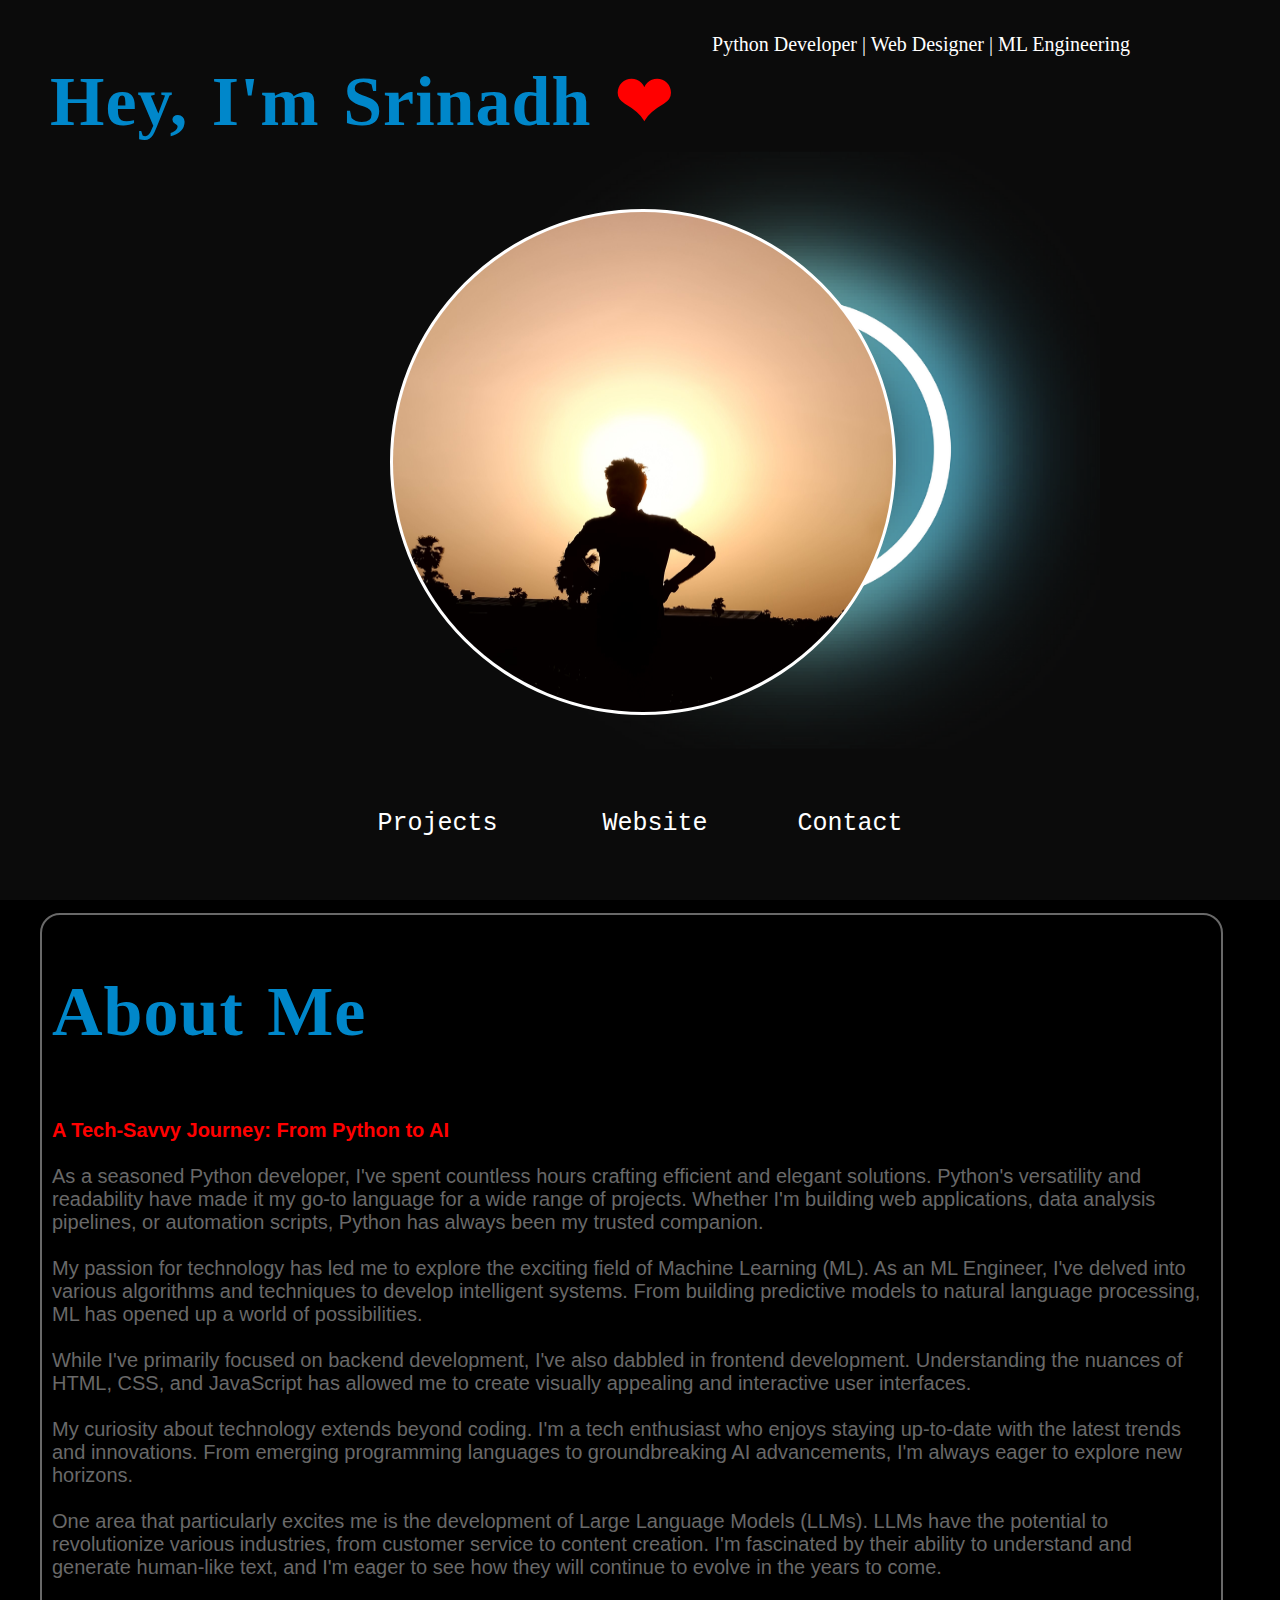
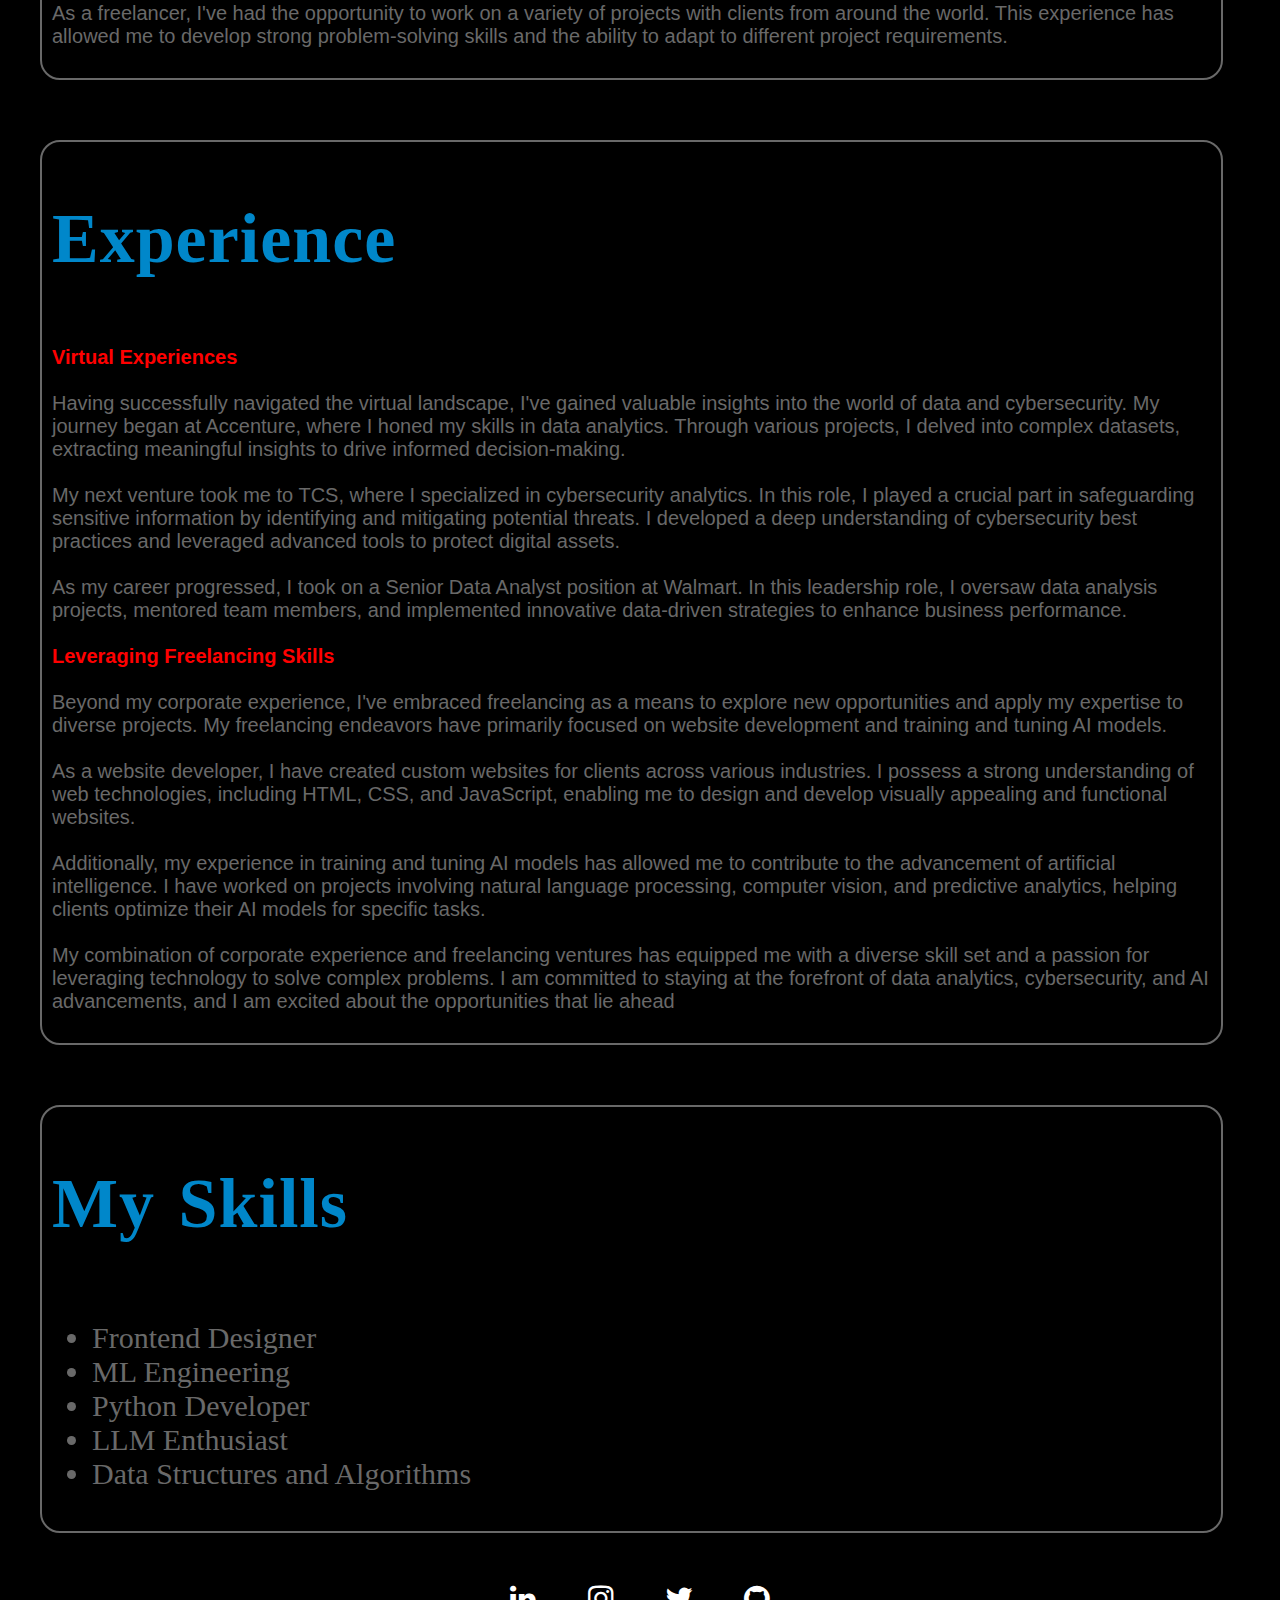
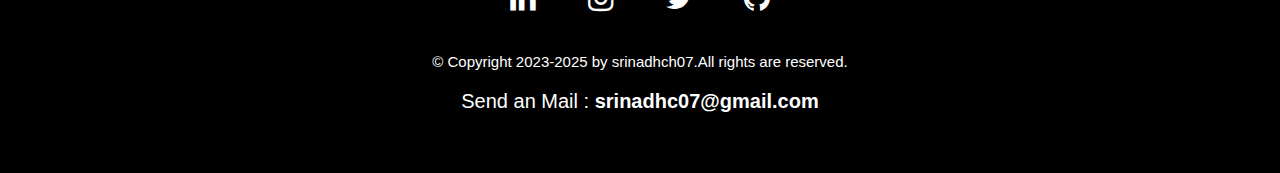
==== src/about.html @ c0590141 "Add files via upload" ====
<!DOCTYPE html>
<html>
<head>
	<title>SRINADH</title>
	<link rel="stylesheet" href="https://cdnjs.cloudflare.com/ajax/libs/font-awesome/4.7.0/css/font-awesome.min.css">
	<meta name="viewport" content="width=device-width, initial-scale=1.0">
	<style type="text/css">
		body{
			margin: 0px;
			padding:30px;
			background: black;
			background-image: url('../images/black.png');
			background-repeat: no-repeat;
  			background-attachment: fixed;
  			background-size: cover;
  			user-select: none;
		}
		.underline{
			display: inline-block;
			position: relative;
			color: #0087ca;
			font-size: 70px;
		}
		.underline:hover{
			color: green;
		}
		.underline::after{
			content: '';
			width: 100%;
			position: absolute;
			transform: scaleX(0);
			height: 2px;
			bottom: -2px;
			bottom: 0;
			left: 0px;
			background: green;
			transform-origin: bottom right;
			transition: transform 0.25s ease-out;
		}
		.underline:hover::after{
			transform: scaleX(1);
			transform-origin: bottom left;
		}
		.header{
			padding:20px;
		}
		h1{
			word-spacing: 5px;
			letter-spacing: 1px;
			color: white;
		}
		.flip-box {
			background-color: transparent;
			width: 500px;
			height: 500px;
			border: 1px white;
			border-radius: 50%;
			perspective: 1000px;
			margin:auto;
			


		}

		.flip-box-inner {
			position: relative;
			width: 100%;
			height: 100%;
			border-radius: 50%;
			text-align: center;
			transition: transform 0.8s;
			transform-style: preserve-3d;
		}

		.flip-box:hover .flip-box-inner {
			transform: rotateY(180deg);
		}

		.flip-box-front, .flip-box-back {
			position: absolute;
			width: 100%;
			height: 100%;
			-webkit-backface-visibility: hidden;
			backface-visibility: hidden;
		}

		.flip-box-front {
			background-color: white;
			color: black;
			border-radius: 50%;
			border:2px solid black;
			border: 3px solid white;
		}

		.flip-box-back {
			border:1px solid black;
			border-radius: 50%;
			transform: rotateY(180deg);
			border: 7px solid red;
			background: white;


		}
		.flip-box-back h2{
			letter-spacing: 10px;
			color: red;
			font-size: 50px;
			font-weight: bold;
			margin-top: -1%;


		}

		p{
			font-family: Arial;
			font-size: 20px;
		}
		span{
			color:red;
			font-weight: bold;
			font-family: arial;
		}
		span:hover{
			color:white;

		}
		.flip-box-back p{
			margin-top: 35%;
			font-family: time new roman;
		}
		.container
		{
			border: 2px solid DimGrey;
			padding: 10px;
			border-radius: 20px 20px;
			color:DimGrey;
			margin-top: 50px;
			width: 95%;
			height: auto;
			margin: 10px;
			margin-top:50px;

		
		}
		.container:hover
		{
			color:white;
			transition: 0.4s;
			border: 2px solid white;
		}

		.left
		{
			float: left;
		}
		.center
		{
			width: 95%;
		}
		.long-width{
			width: 95%;
		}
		a{
			color: white;
			text-decoration: none;
		}
		a:hover{
			color:skyblue;
			transition: 0.4s;
		}
		.text
		{
			text-align: center;
			color: white;
			margin-top: 100px;
			font-size:25px;
		}
		.footer{
			
			width: 100%;
			padding: px;
			margin-bottom: 0px;
			text-align: center;
			bottom: 0;
			padding-bottom: 10px;
		}

		.fa {
			padding: 20px;
			font-size: 30px;
			width: 30px;
			height:  auto;
			text-align: center;
			text-decoration: none;
			margin: 5px 2px;
			border-radius: 50%;
			align-items: center;
		}

		.fa:hover {
			opacity: 0.7;
		}
		.fa-twitter {
		
			margin-top: 20px;
		}

		.fa-github {
			background: black;
			color: white;
		}
		.fa-twitter {
			background: black;
			color: white;
		}
		.fa-google {
			background: black;
			color: white;
		}
		.fa-linkedin {
			background: black;
			color: white;
		}
		.fa-instagram {
			background: black;
			color: white;
		}
		.fa-snapchat-ghost {
			background: black;
			color: white;
			text-shadow: -1px 0 black, 0 1px black, 1px 0 black, 0 -1px black;
		}
		hr.solid{
			border-top: 3px solid black;
		}
		header {
			margin-top: -3%;
            animation: fadeIn 2s ease-in-out;
        }
         section {
           
            animation: fadeInUp 2s ease-in-out;
        }
		
		@keyframes fadeIn {
            from { opacity: 0; }
            to { opacity: 1; }
        }
        @keyframes fadeInUp {
            from { opacity: 0; transform: translateY(20px); }
            to { opacity: 1; transform: translateY(0); }
        }
        .text1{
        	font-size: 30px;
        }

		@media screen and (max-width: 800px) {
		header {
            animation: fadeIn 2s ease-in-out;
        }
         section {
           
            animation: fadeInUp 2s ease-in-out;
        }
		
		@keyframes fadeIn {
            from { opacity: 0; }
            to { opacity: 1; }
        }
        @keyframes fadeInUp {
            from { opacity: 0; transform: translateY(20px); }
            to { opacity: 1; transform: translateY(0); }
        }
		.footer{
			
			width: 90%;
			padding: px;
			margin-bottom: 0px;
			text-align: center;
			bottom: 0;
			padding-bottom: 10px;
		}
		.text
		{
			text-align: center;
			color: white;
			margin-top: 100px;
			font-size:10px;
		}

		.center
		{
			
		}
		.long-width{
			width: 100%;
		}

		p{
			font-family: Arial;
			font-size: 15px;
		}
		body{
			
			margin: 5px;
			padding:30px;
			height: auto;
			background-image: url('../images/mobile.png');
			background-repeat: no-repeat;
  			background-attachment: fixed;
  			background-size: cover;
  			background-position: center;
		}
		body: hover{
			
			margin: 5px;
			transition: 0.4s;
		}
		.underline{
			display: inline-block;
			position: relative;
			color: #0087ca;
			font-size: 25px;
		}

		.flip-box-back h2{
			letter-spacing: 10px;
			color: red;
			font-size: 20px;
			font-weight: bold;
			margin-top: -1%;


		}
		.container
		{
			border: 2px solid DimGrey;
			padding: 10px;
			border-radius: 20px 20px;
			color:DimGrey;
			margin: auto;
			width:90%;
			margin-top: 50px;

		
		}
		.container:hover
		{
			color:white;
			transition: 0.4s;
			border: 2px solid white;
		}
		.hide{
			display: none;
		}
		.flip-box {
			background-color: transparent;
			width: 250px;
			height: 250px;
			border: 1px solid black;
			border-radius: 50%;
			perspective: 1000px;
			margin:auto;

		}
		.text1{
			font-size: 20px;
		}
	}
	</style>
</head>
<body>
	<header>
	<div class="header">
		<h1 class="underline">Hey, I'm Srinadh <span style="color:red;">&#10084;</span></h1>
		<p class="hide" style="float: right; padding-right: 100px;color: white;font-family:serif;">Python Developer | Web Designer | ML Engineering</p>
	</div>
	</header>

	<div class="flip-box">
		<div class="flip-box-inner">
			<div class="flip-box-front">
				<img src="../images/srinadh1.jpg" style="width:100%;height:100%;border-radius:50%;">
			</div>
			<div class="flip-box-back">
				<p>THE NAME IS</p>
				<h2 class="underline"><strong>SRINADH</strong></h2>
			</div>
		</div>
	</div>
	<section>
	<div class="text" style="color: white;">
		<pre><a href="projects.html">Projects</a>       <a href="https://brunda1.odoo.com/">Website</a>      <a href="https://wa.me/9346070083">Contact</a></pre>
	</div>
	<div class="container left long-width">
		<h1 class="underline">About Me</h1>	
		<p><span style="color:red;">A Tech-Savvy Journey: From Python to AI</span>
		<br><br>
		As a seasoned Python developer, I've spent countless hours crafting efficient and elegant solutions. Python's versatility and readability have made it my go-to language for a wide range of projects. Whether I'm building web applications, data analysis pipelines, or automation scripts, Python has always been my trusted companion.
		<br><br>
		My passion for technology has led me to explore the exciting field of Machine Learning (ML). As an ML Engineer, I've delved into various algorithms and techniques to develop intelligent systems. From building predictive models to natural language processing, ML has opened up a world of possibilities.
		<br><br>
		While I've primarily focused on backend development, I've also dabbled in frontend development. Understanding the nuances of HTML, CSS, and JavaScript has allowed me to create visually appealing and interactive user interfaces.
		<br><br>
		My curiosity about technology extends beyond coding. I'm a tech enthusiast who enjoys staying up-to-date with the latest trends and innovations. From emerging programming languages to groundbreaking AI advancements, I'm always eager to explore new horizons.
		<br><br>
		One area that particularly excites me is the development of Large Language Models (LLMs). LLMs have the potential to revolutionize various industries, from customer service to content creation. I'm fascinated by their ability to understand and generate human-like text, and I'm eager to see how they will continue to evolve in the years to come.
		<br><br>
		As a freelancer, I've had the opportunity to work on a variety of projects with clients from around the world. This experience has allowed me to develop strong problem-solving skills and the ability to adapt to different project requirements.
		</p>
	</div>
	<div class="container left  ">
		<h1 class="underline">Experience</h1>	
		<p>
			<span style="color:red;">Virtual Experiences</span>
			<br><br>
			Having successfully navigated the virtual landscape, I've gained valuable insights into the world of data and cybersecurity. My journey began at Accenture, where I honed my skills in data analytics. Through various projects, I delved into complex datasets, extracting meaningful insights to drive informed decision-making.
			<br><br>
			My next venture took me to TCS, where I specialized in cybersecurity analytics. In this role, I played a crucial part in safeguarding sensitive information by identifying and mitigating potential threats. I developed a deep understanding of cybersecurity best practices and leveraged advanced tools to protect digital assets.
			<br><br>
			As my career progressed, I took on a Senior Data Analyst position at Walmart. In this leadership role, I oversaw data analysis projects, mentored team members, and implemented innovative data-driven strategies to enhance business performance.
			<br><br>
			<span style="color:red;">Leveraging Freelancing Skills</span>
			<br><br>
			Beyond my corporate experience, I've embraced freelancing as a means to explore new opportunities and apply my expertise to diverse projects. My freelancing endeavors have primarily focused on website development and training and tuning AI models.
			<br><br>
			As a website developer, I have created custom websites for clients across various industries. I possess a strong understanding of web technologies, including HTML, CSS, and JavaScript, enabling me to design and develop visually appealing and functional websites.
			<br><br>
			Additionally, my experience in training and tuning AI models has allowed me to contribute to the advancement of artificial intelligence. I have worked on projects involving natural language processing, computer vision, and predictive analytics, helping clients optimize their AI models for specific tasks.
			<br><br>
			My combination of corporate experience and freelancing ventures has equipped me with a diverse skill set and a passion for leveraging technology to solve complex problems. I am committed to staying at the forefront of data analytics, cybersecurity, and AI advancements, and I am excited about the opportunities that lie ahead

		</p>
	</div>
	<div class="container left center ">
		<h1 class="underline" >My Skills</h1>	
		<p>
			<ul class="text1">
			  <li>Frontend Designer</li>
			  <li>ML Engineering</li>
			  <li>Python Developer</li>
			  <li>LLM Enthusiast</li>
			  <li>Data Structures and Algorithms</li>
			</ul>
		</p>
	</div>
	</section>
	<div class="footer">
			<a href="https://www.linkedin.com/in/srinadh-chintakindi-887550232/" class="fa fa-linkedin" target="_blank"></a>
			<a href="https://www.instagram.com/mr_srinadhch07/" class="fa fa-instagram" target="_blank"></a>
			<a href="https://twitter.com/SRINADHch07" class="fa fa-twitter" target="_blank"></a>
			<a href="https://github.com/Srinadhch07" class="fa fa-github" target="_blank"></a>
			<p style="font-size: 15px;color:white;">&#169; Copyright 2023-2025 by srinadhch07.All rights are reserved.</p>
			<p style="font-size: 20px;font-family: sans-serif;color:white;">Send an Mail :<span><a href="mailto:srinadhc07@gmail.com"> srinadhc07@gmail.com</a></span></p>
			
	</div>

</body>
</html>
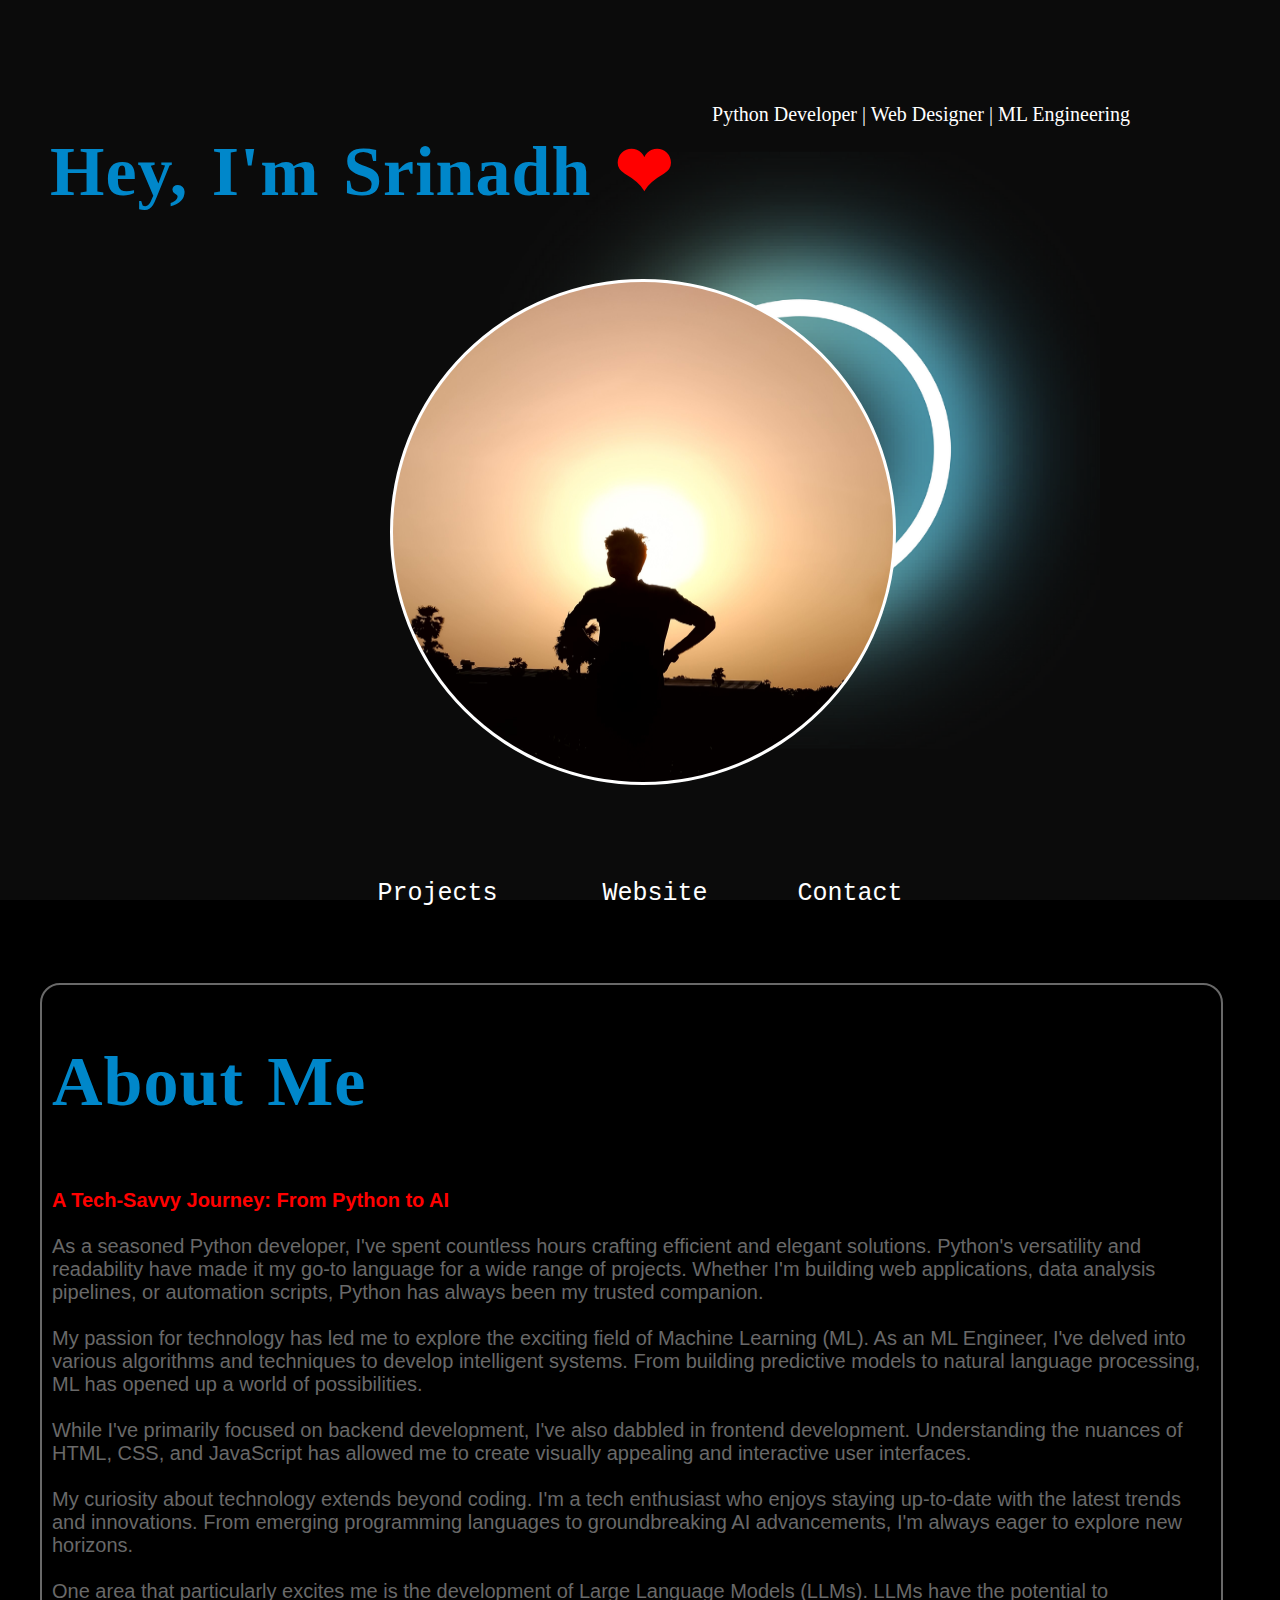
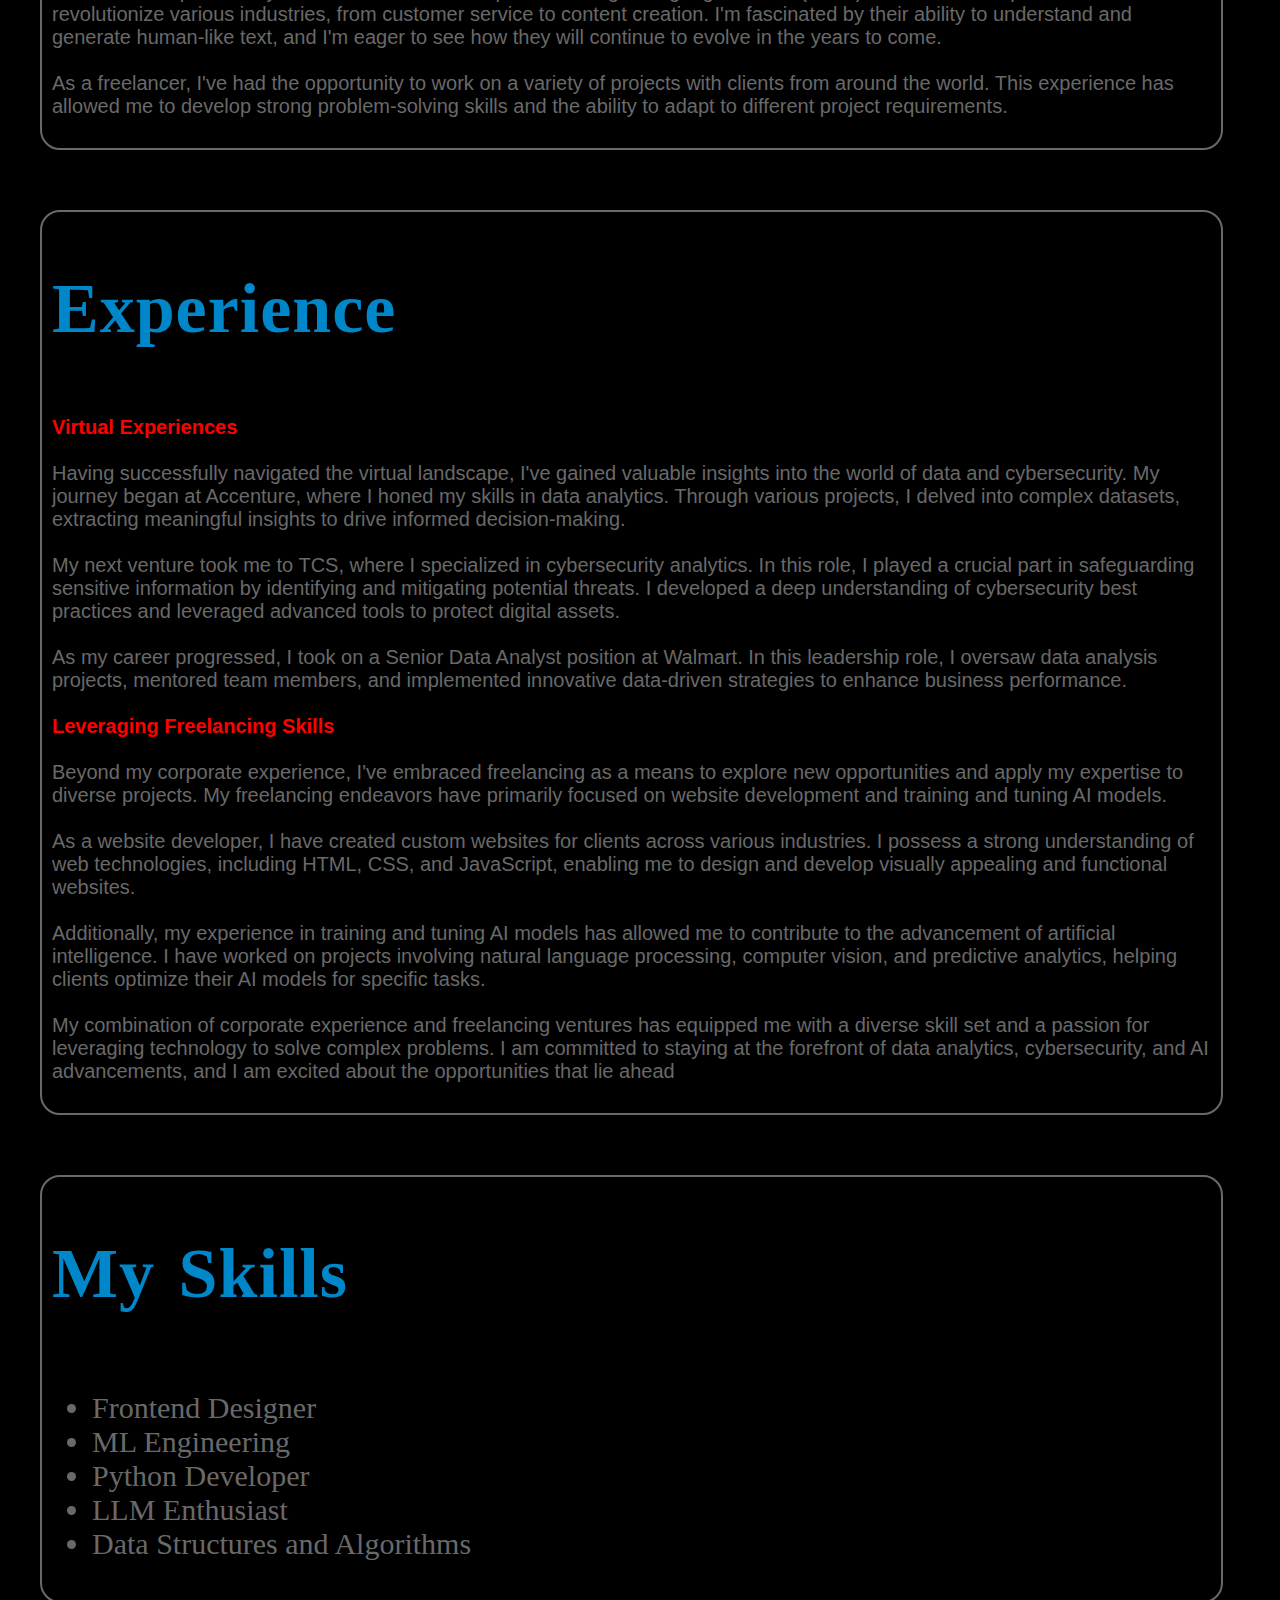
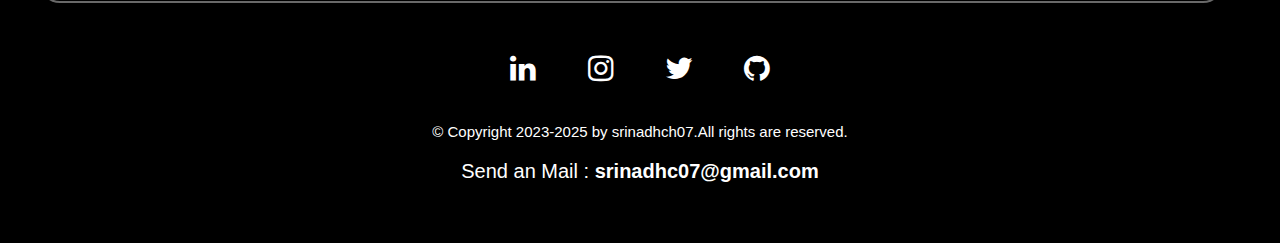
==== commit f421353d: "Update about.html" ====
--- a/src/about.html
+++ b/src/about.html
@@ -43,6 +43,7 @@
 		}
 		.header{
 			padding:20px;
+			margin-top: 70px;
 		}
 		h1{
 			word-spacing: 5px;
@@ -371,7 +372,7 @@
 </head>
 <body>
 	<header>
-	<div class="header">
+	<div class="header" >
 		<h1 class="underline">Hey, I'm Srinadh <span style="color:red;">&#10084;</span></h1>
 		<p class="hide" style="float: right; padding-right: 100px;color: white;font-family:serif;">Python Developer | Web Designer | ML Engineering</p>
 	</div>
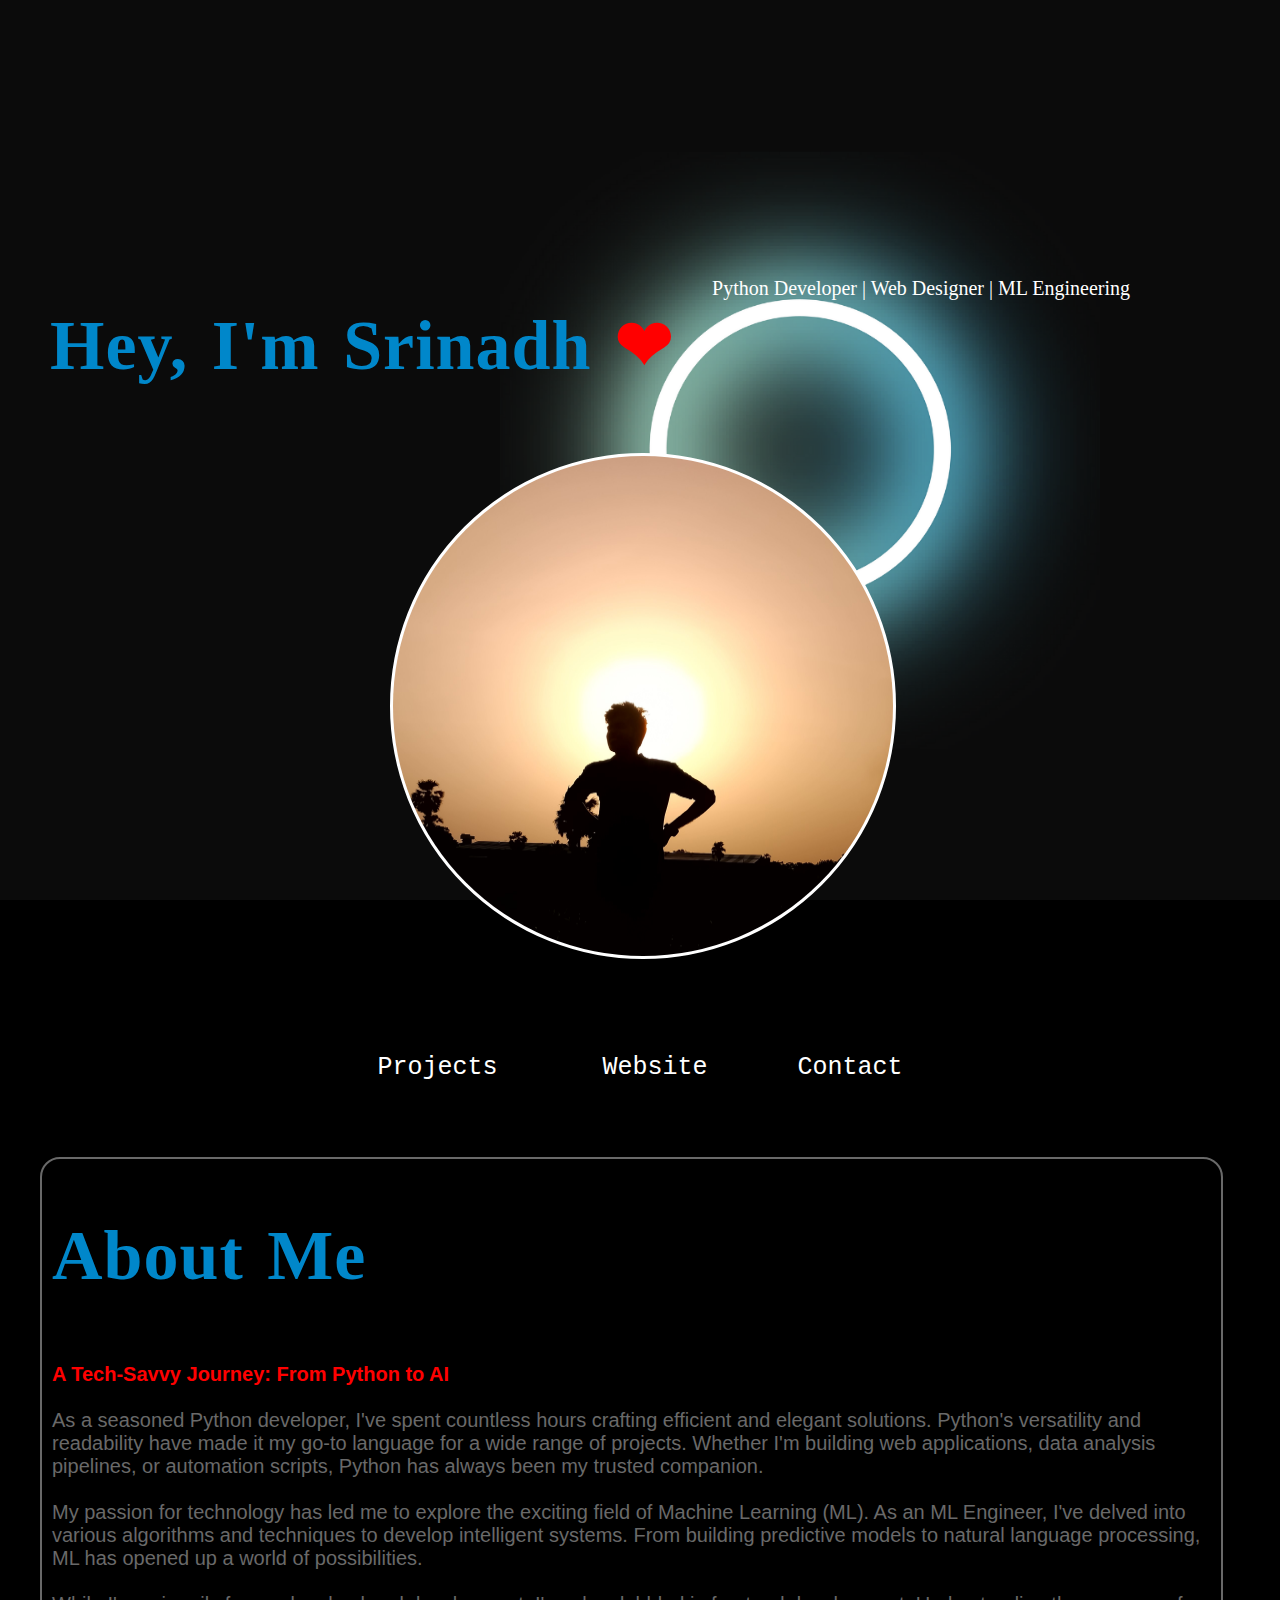
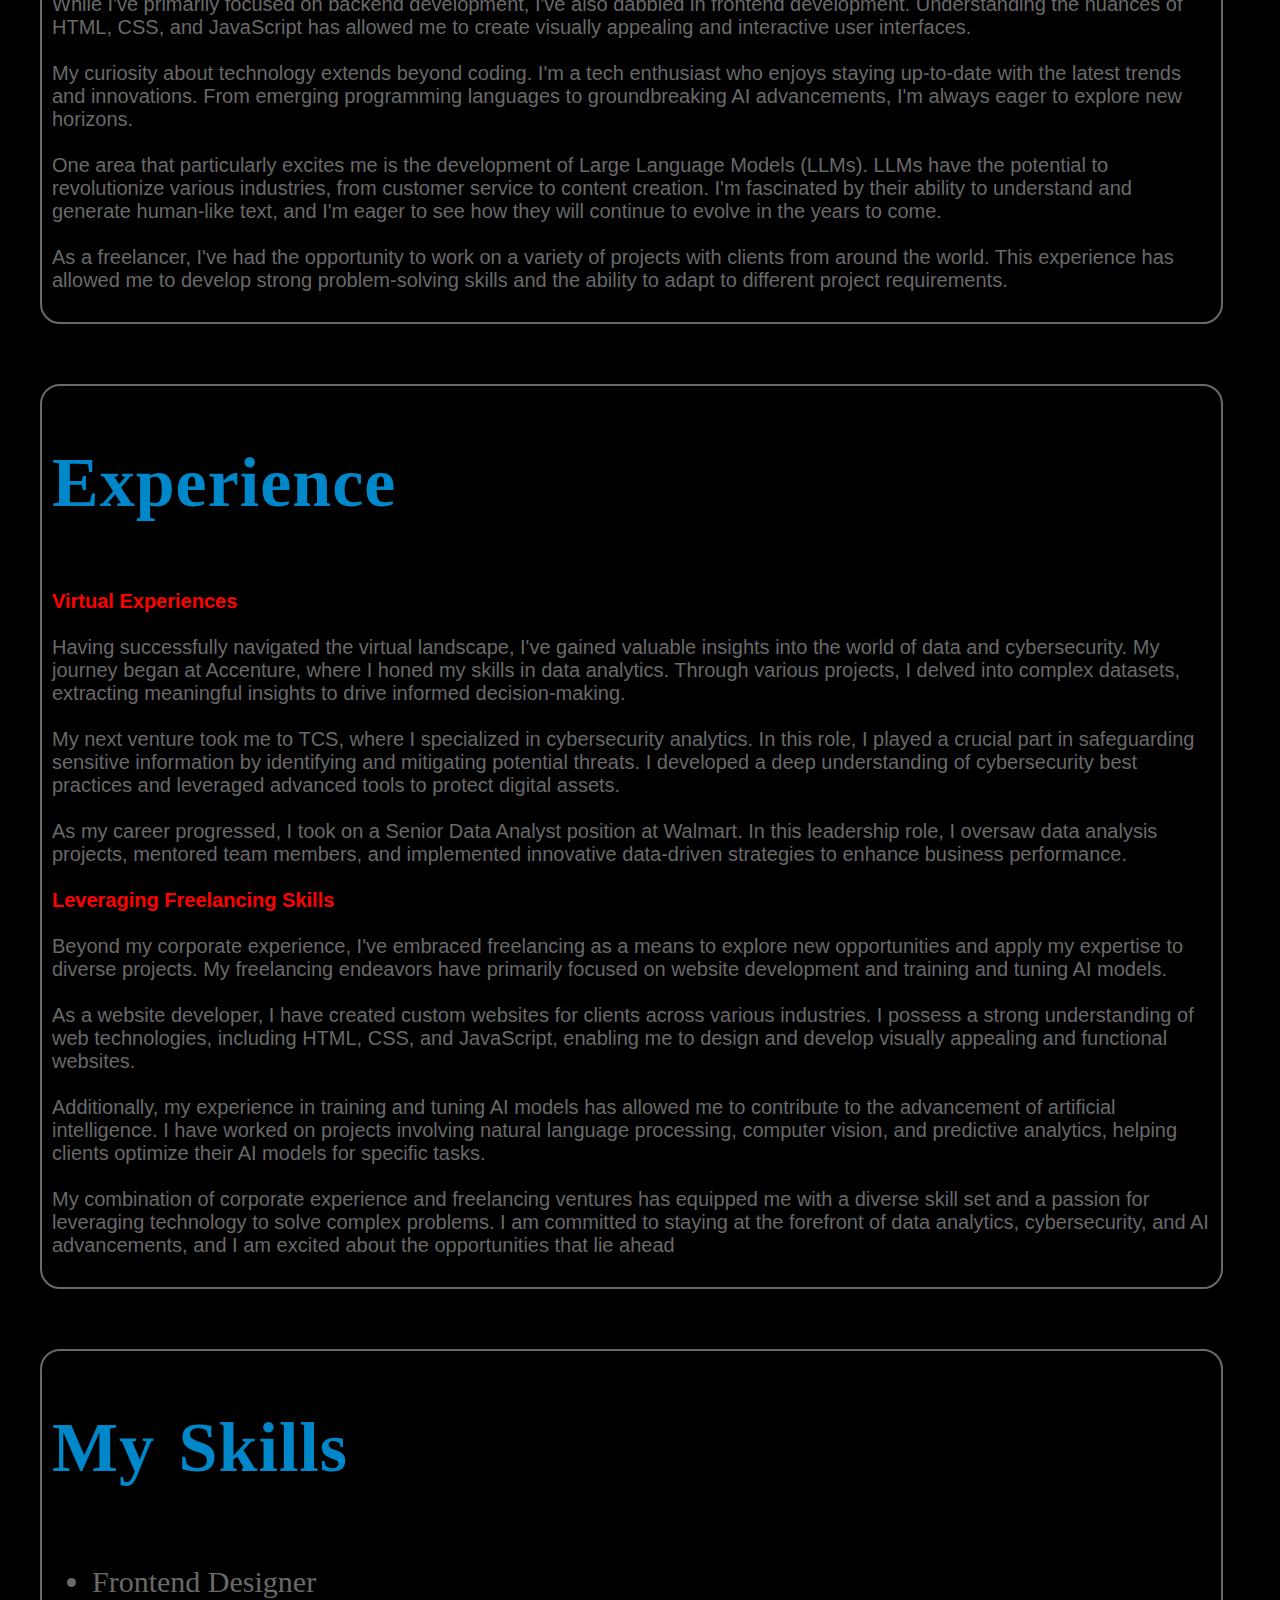
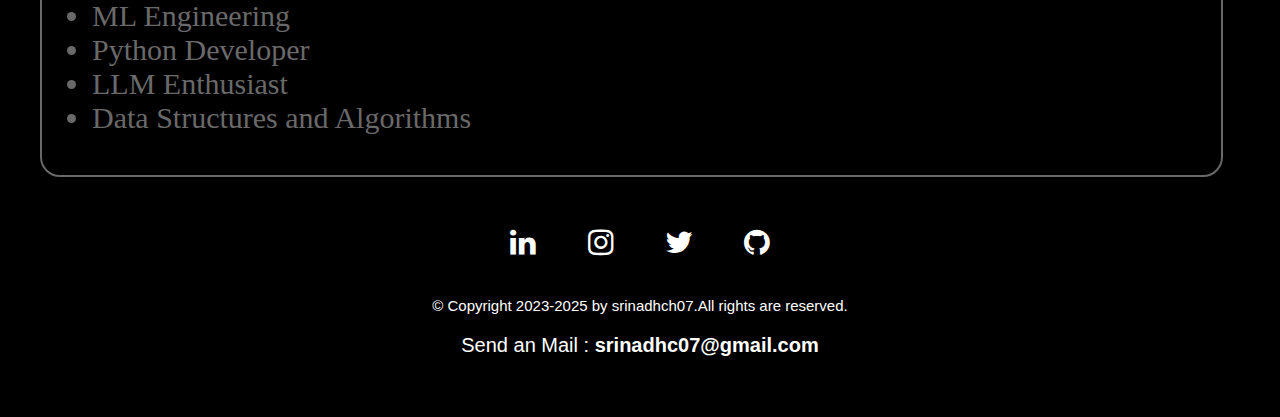
==== commit 1fdedf8f: "Update about.html" ====
--- a/src/about.html
+++ b/src/about.html
@@ -43,7 +43,7 @@
 		}
 		.header{
 			padding:20px;
-			margin-top: 70px;
+			margin-top: 20%;
 		}
 		h1{
 			word-spacing: 5px;
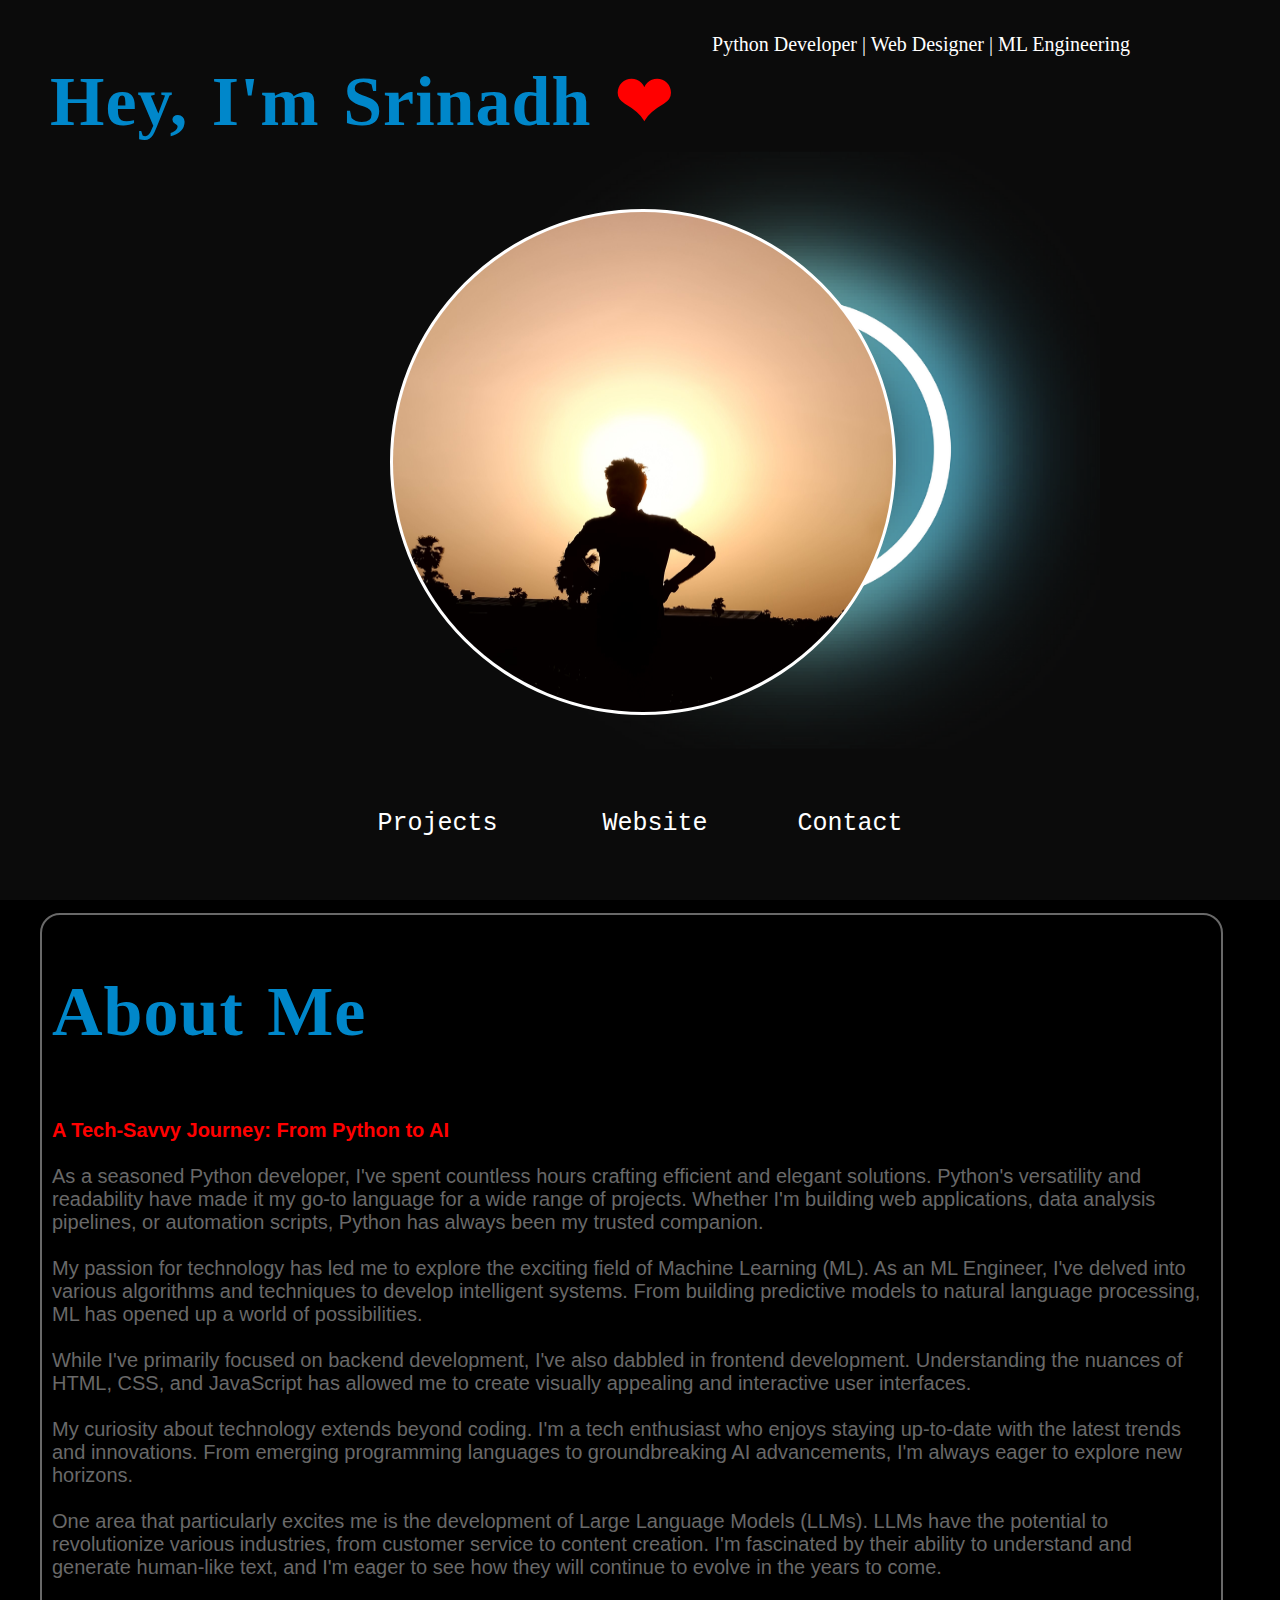
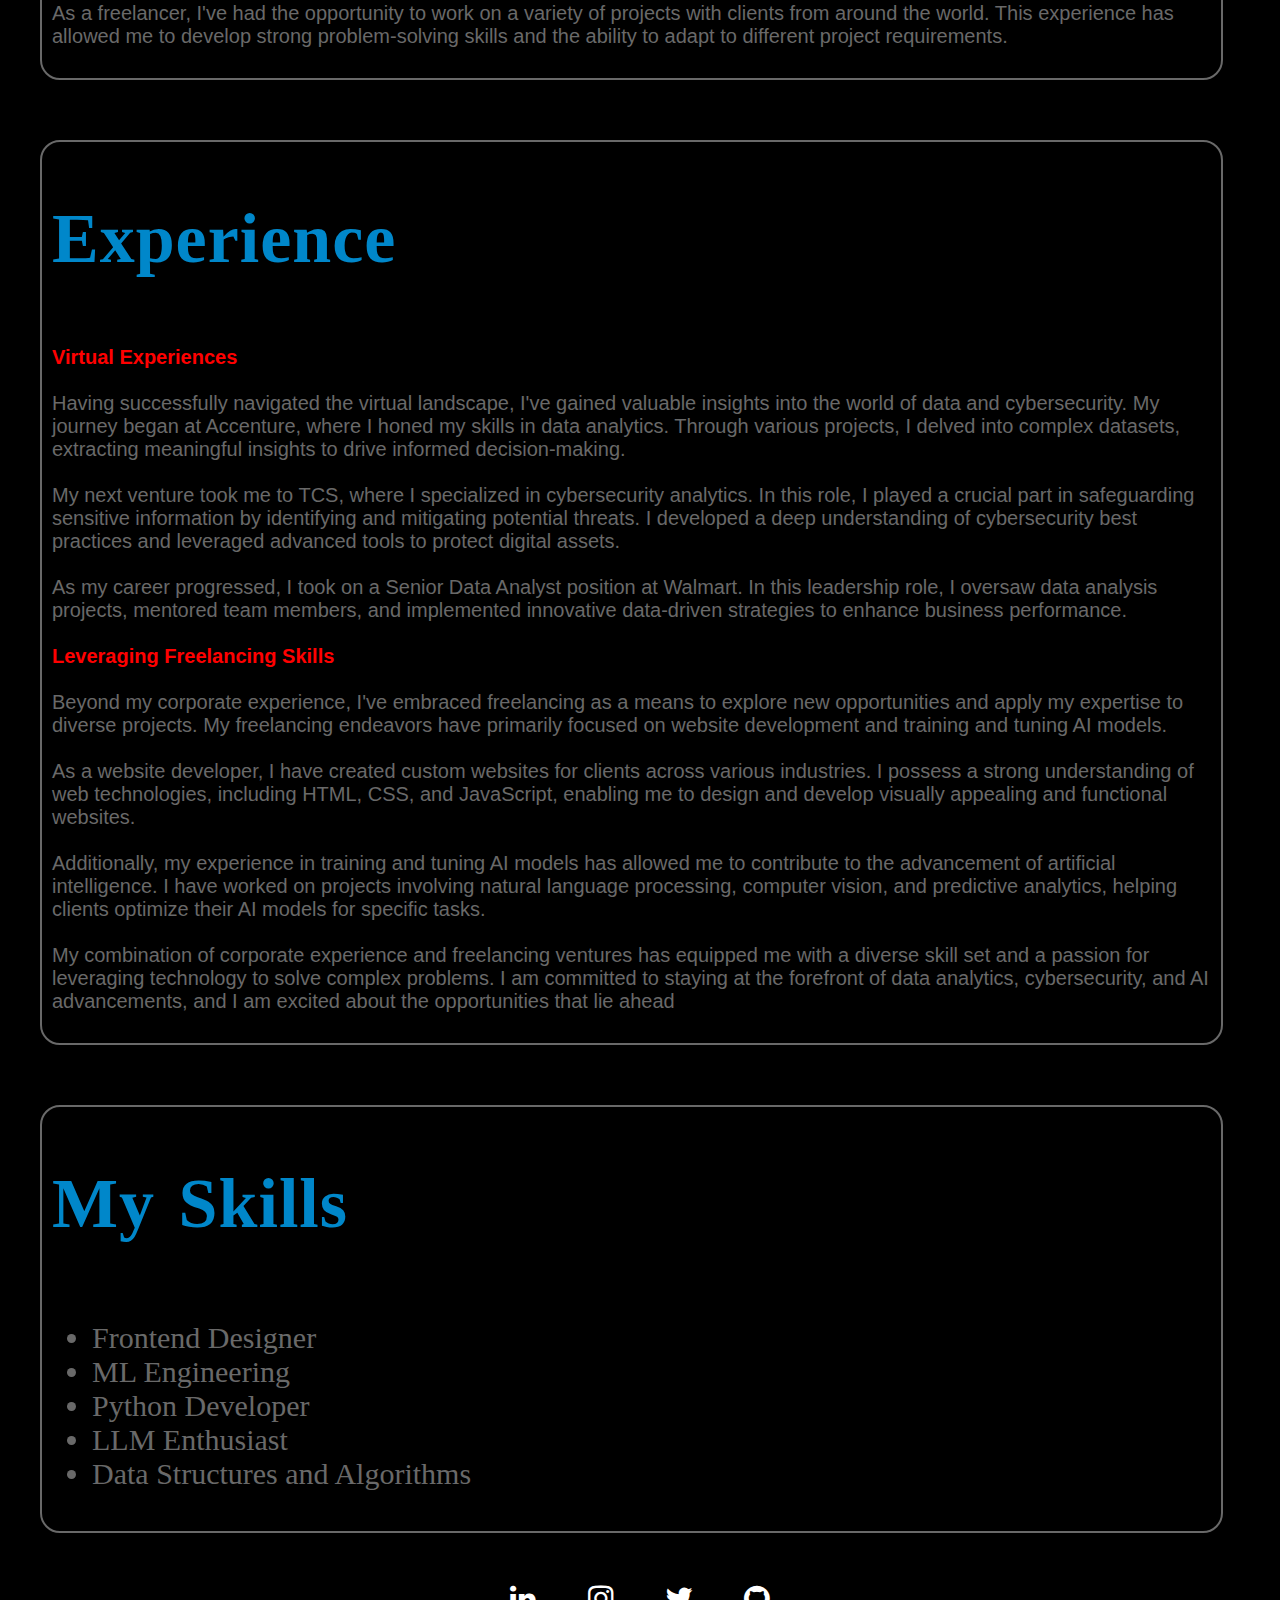
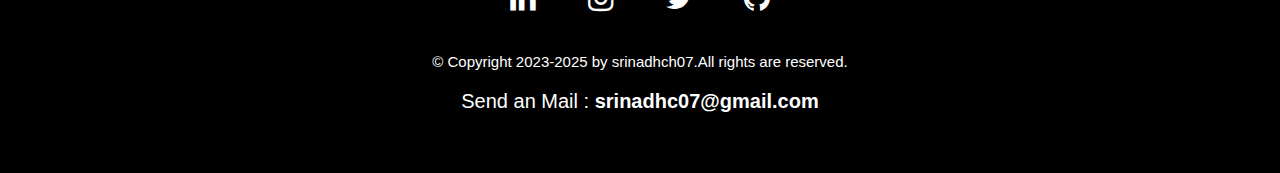
==== commit 48211434: "Add files via upload" ====
--- a/src/about.html
+++ b/src/about.html
@@ -43,7 +43,6 @@
 		}
 		.header{
 			padding:20px;
-			margin-top: 20%;
 		}
 		h1{
 			word-spacing: 5px;
@@ -372,7 +371,7 @@
 </head>
 <body>
 	<header>
-	<div class="header" >
+	<div class="header">
 		<h1 class="underline">Hey, I'm Srinadh <span style="color:red;">&#10084;</span></h1>
 		<p class="hide" style="float: right; padding-right: 100px;color: white;font-family:serif;">Python Developer | Web Designer | ML Engineering</p>
 	</div>
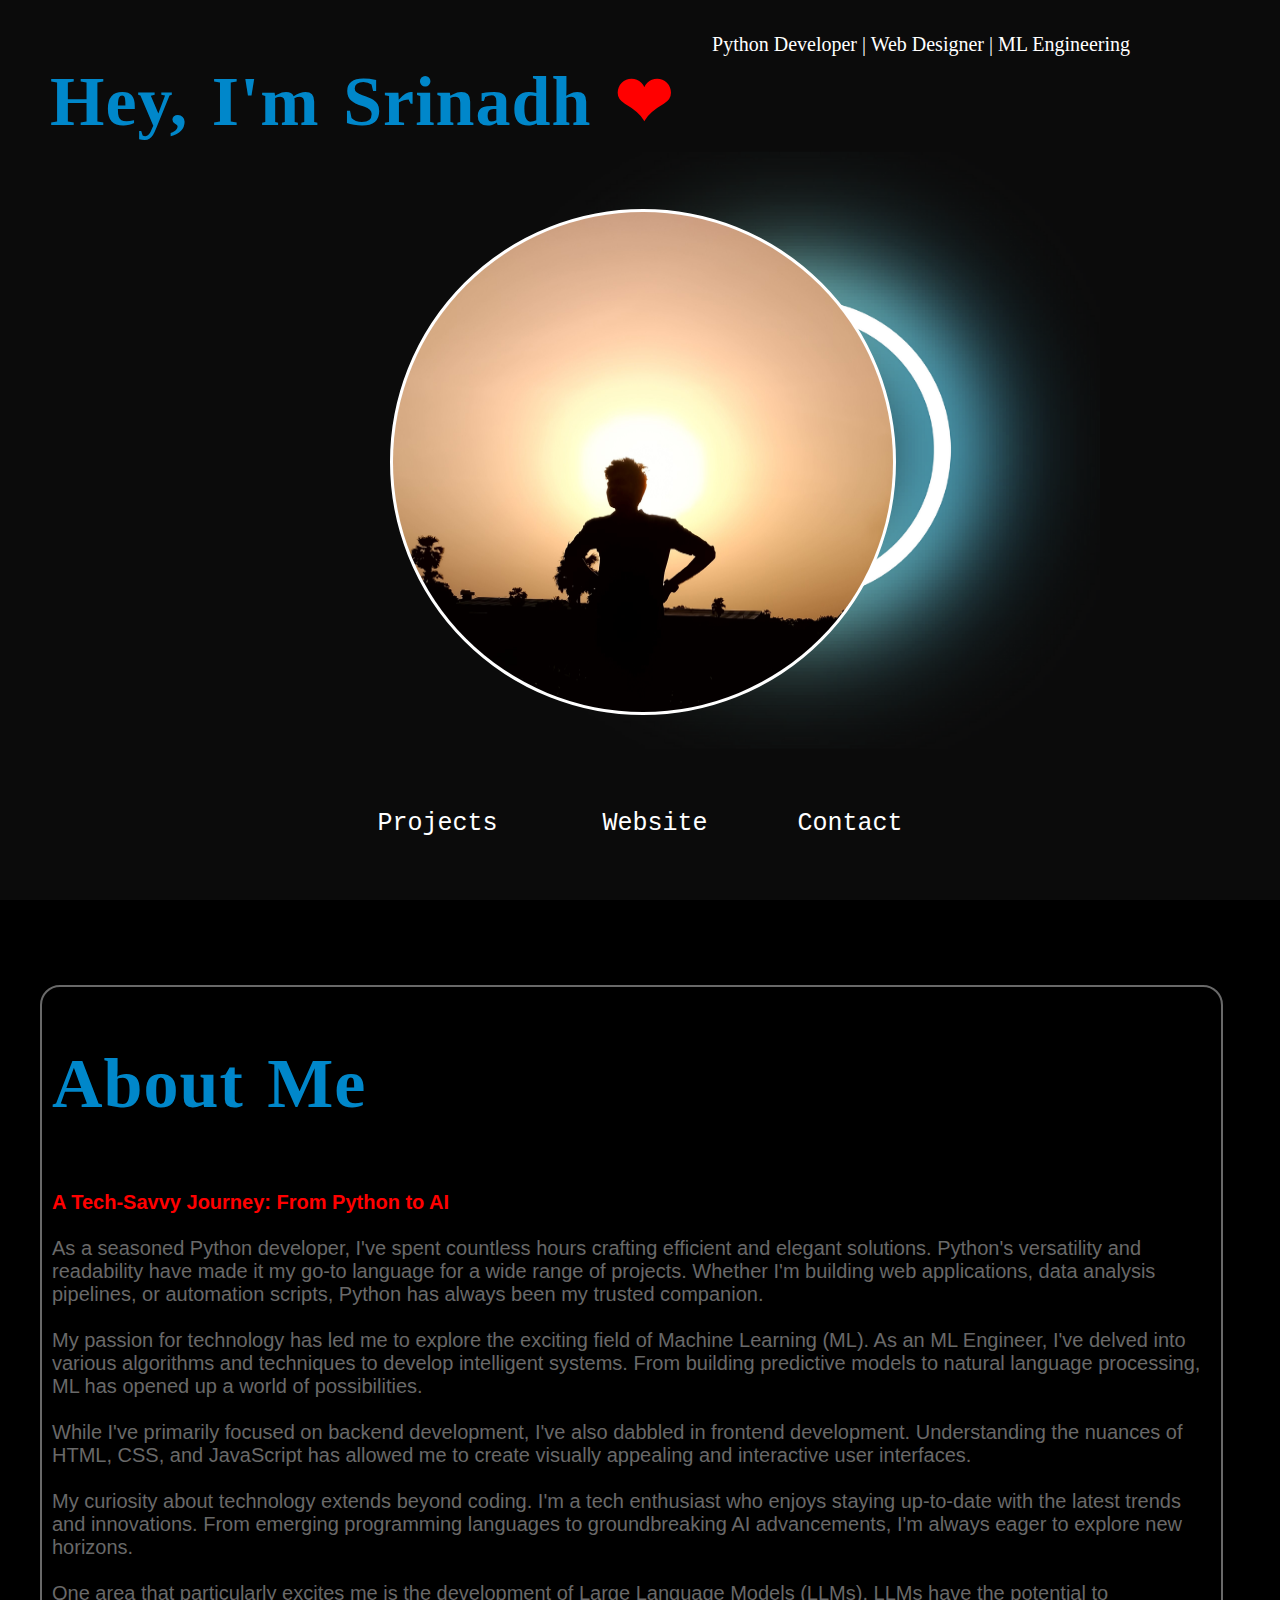
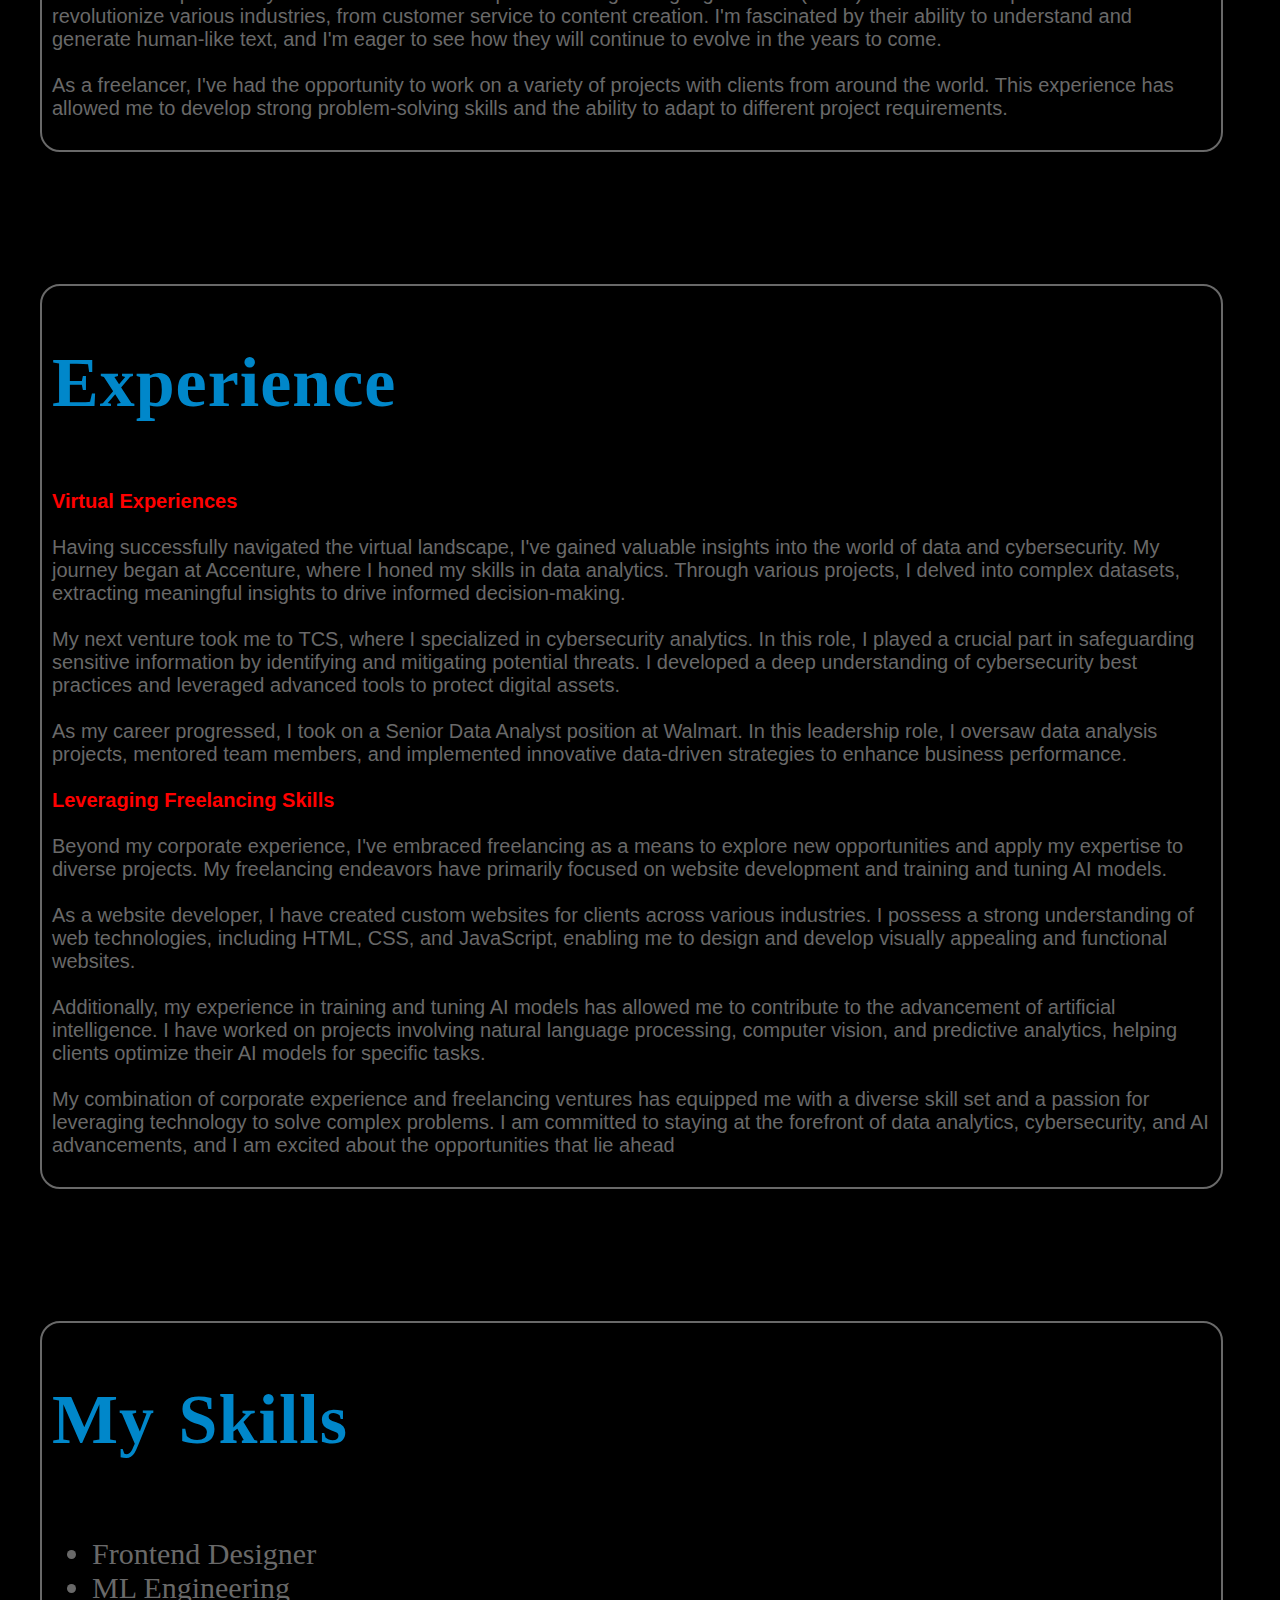
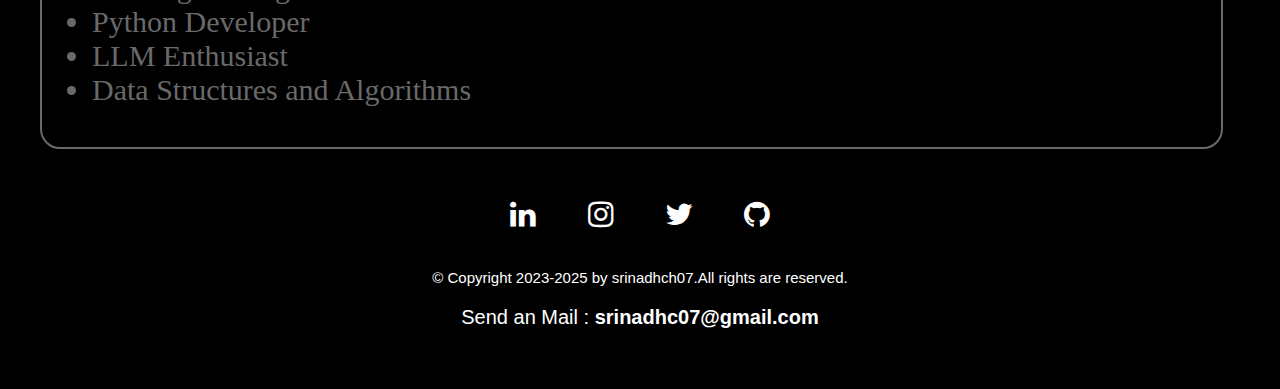
==== commit 6080f42d: "Update about.html" ====
--- a/src/about.html
+++ b/src/about.html
@@ -138,7 +138,7 @@
 			width: 95%;
 			height: auto;
 			margin: 10px;
-			margin-top:50px;
+			margin-top:10%;
 
 		
 		}
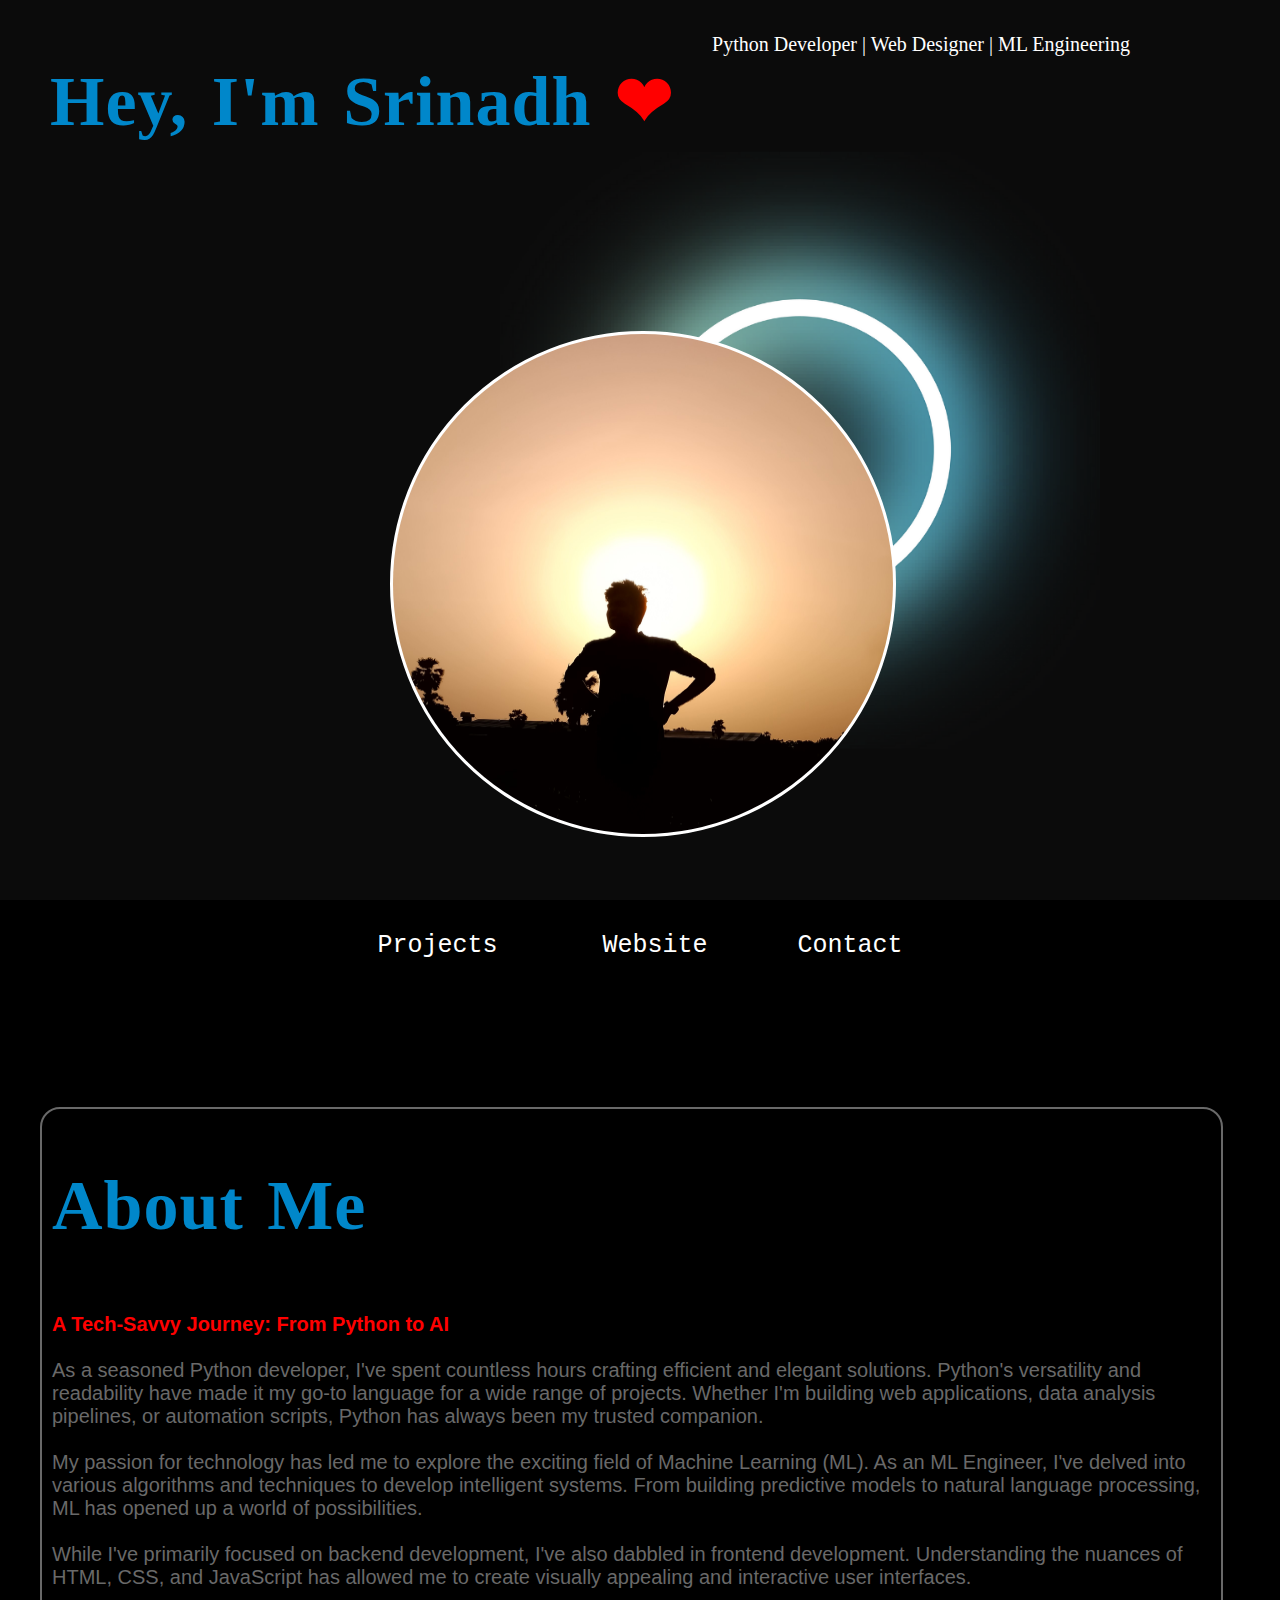
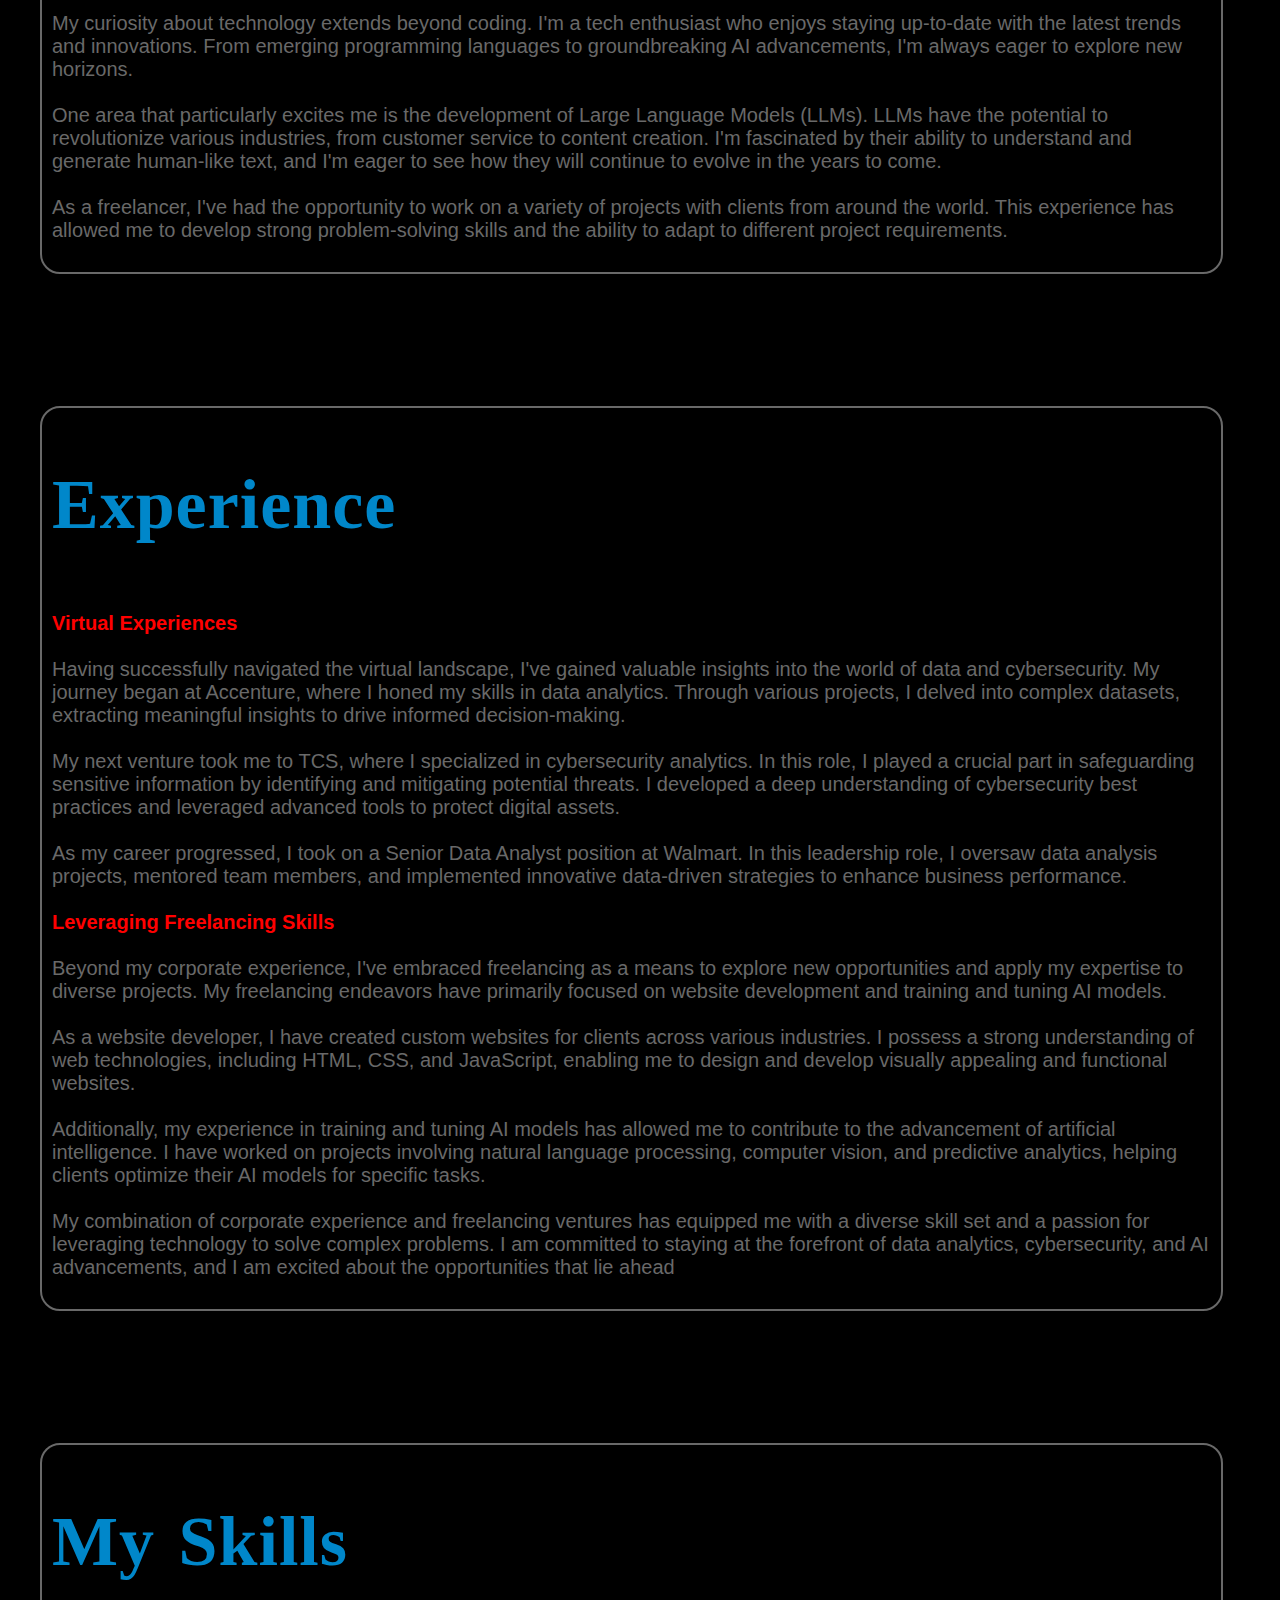
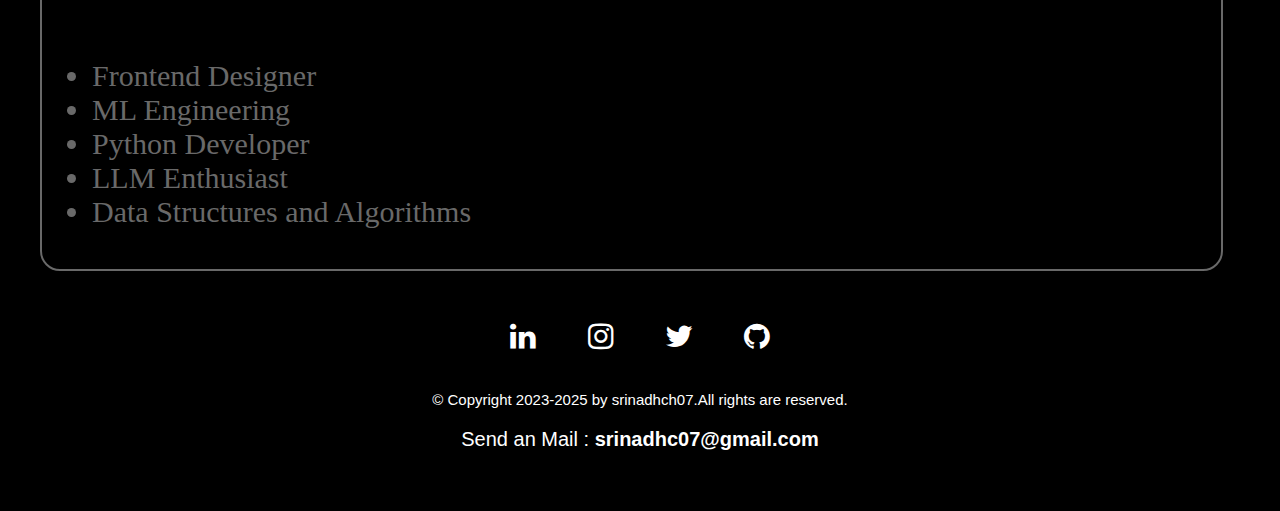
==== commit 07f1faed: "Update about.html" ====
--- a/src/about.html
+++ b/src/about.html
@@ -57,6 +57,7 @@
 			border-radius: 50%;
 			perspective: 1000px;
 			margin:auto;
+			margin-top:10%;
 			
 
 
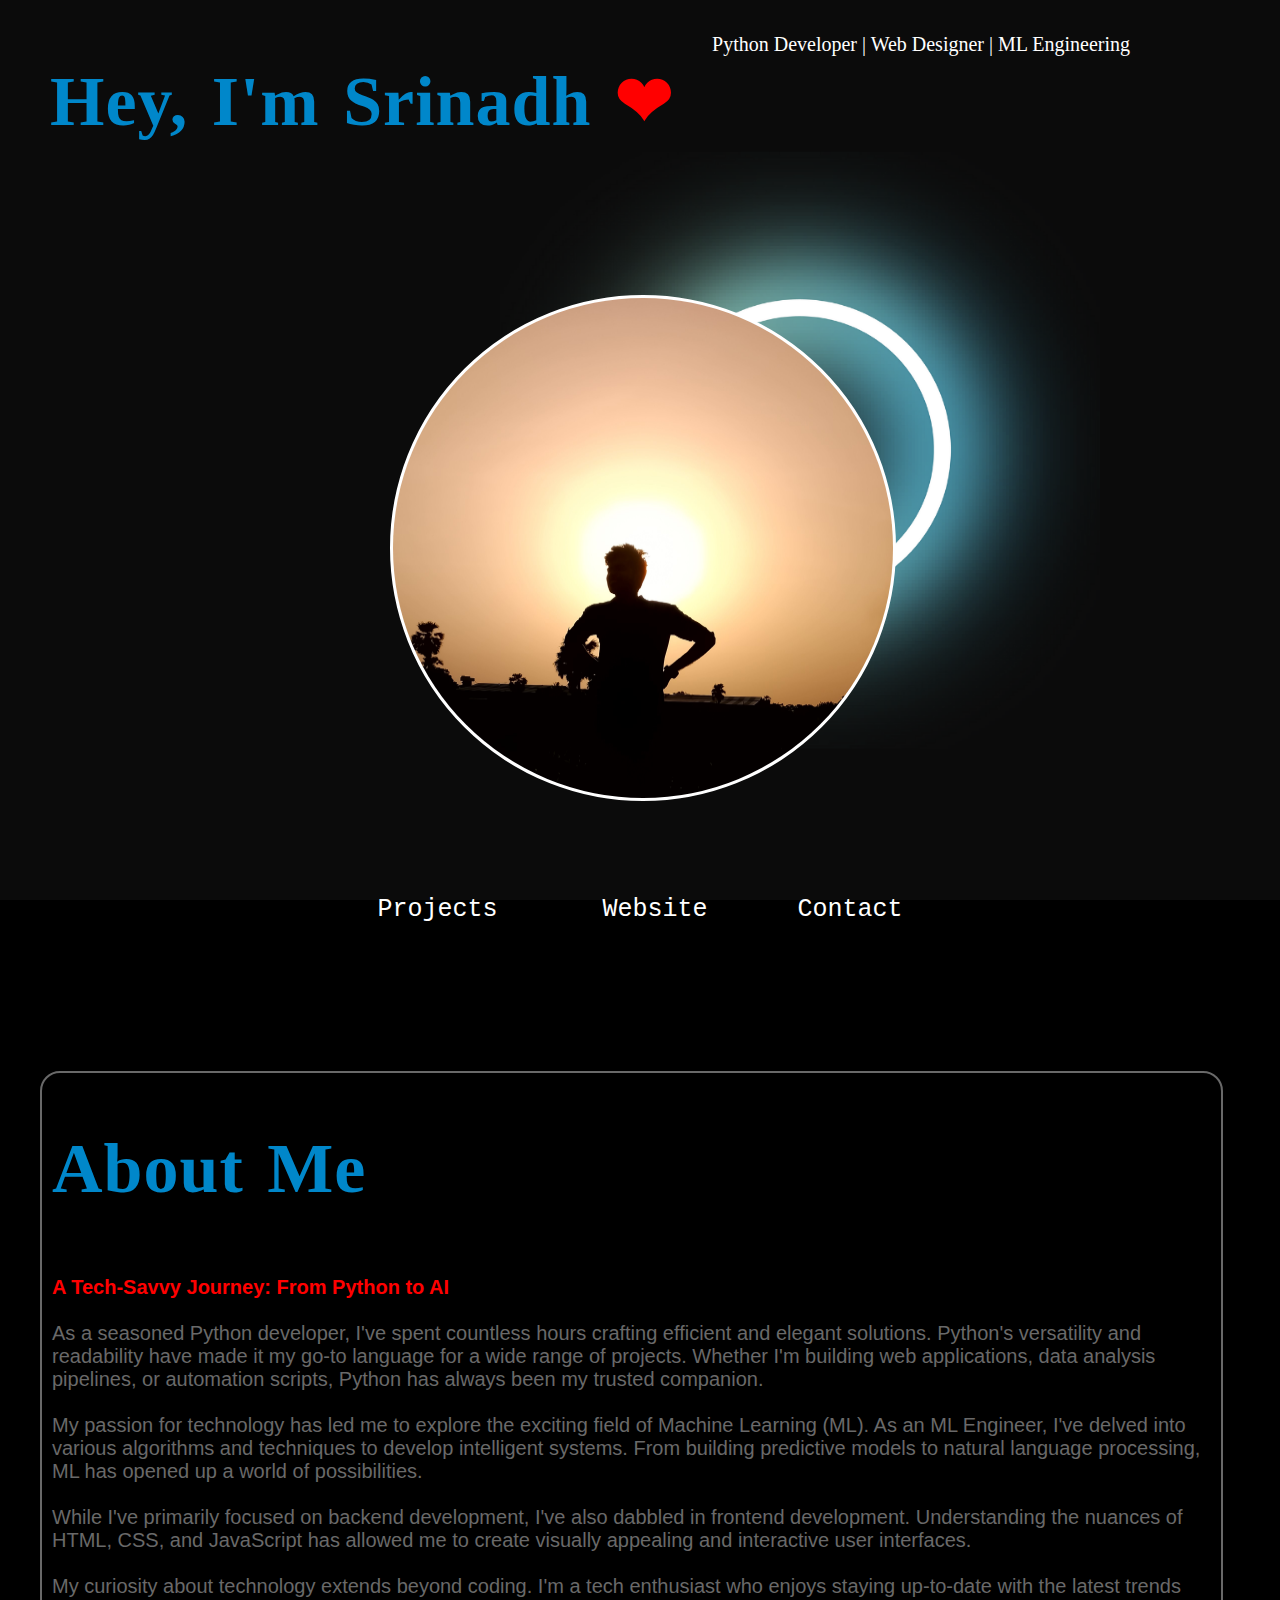
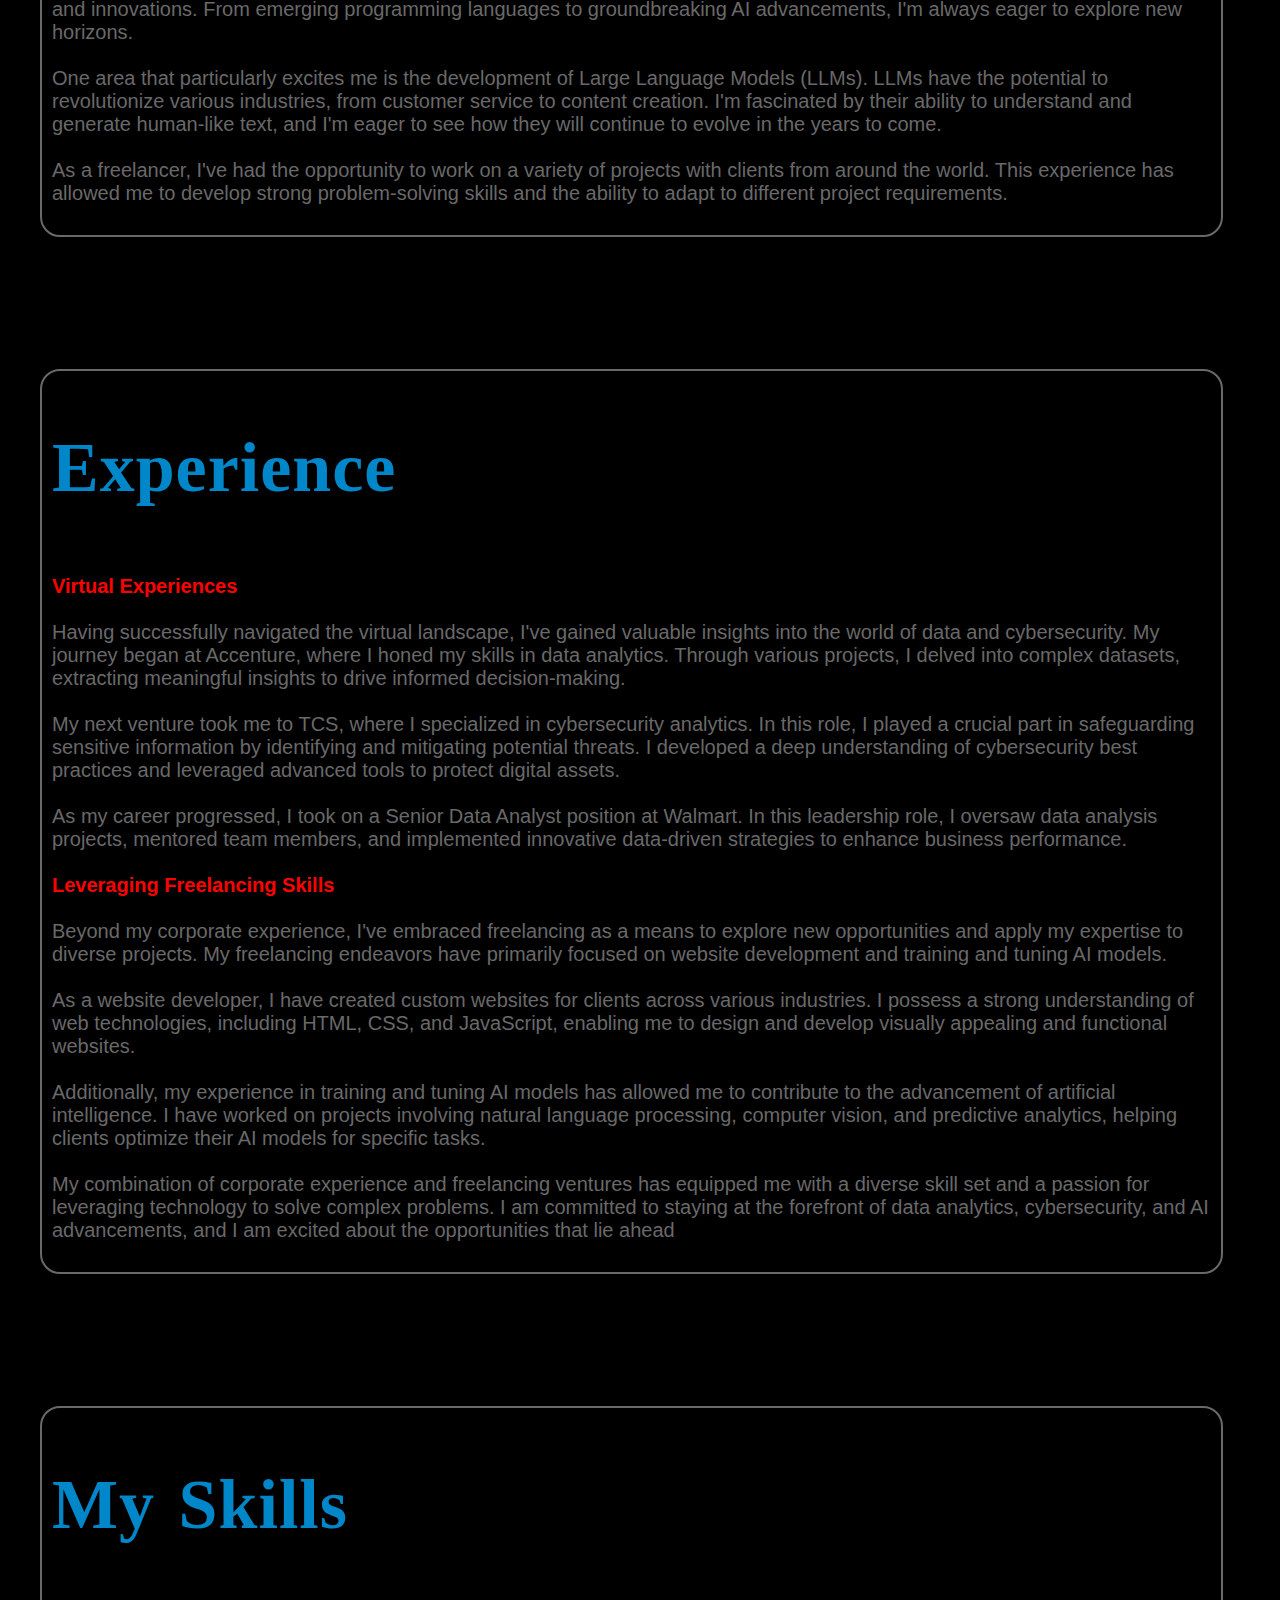
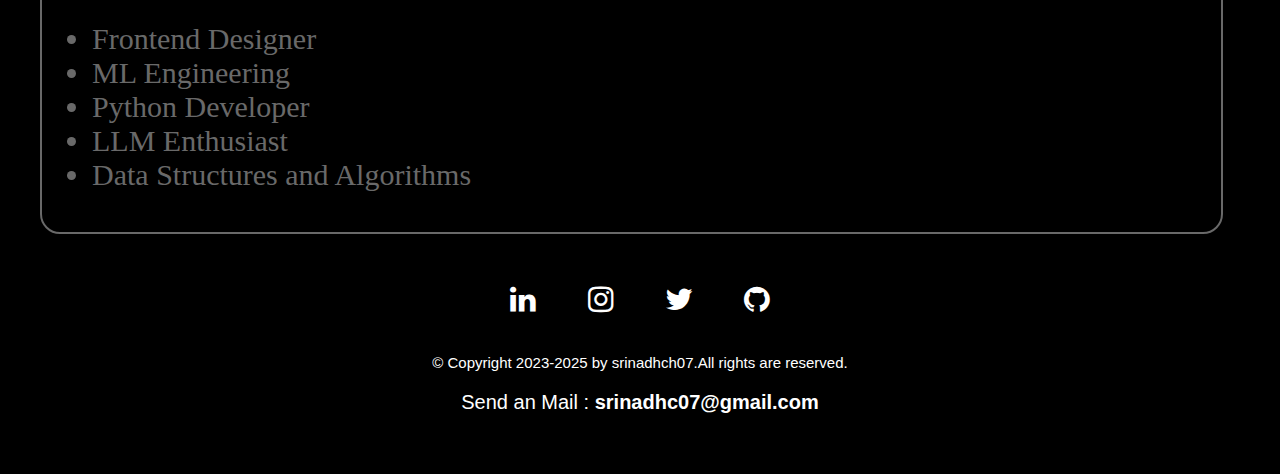
==== commit db09723c: "Update about.html" ====
--- a/src/about.html
+++ b/src/about.html
@@ -57,7 +57,7 @@
 			border-radius: 50%;
 			perspective: 1000px;
 			margin:auto;
-			margin-top:10%;
+			margin-top:7%;
 			
 
 
